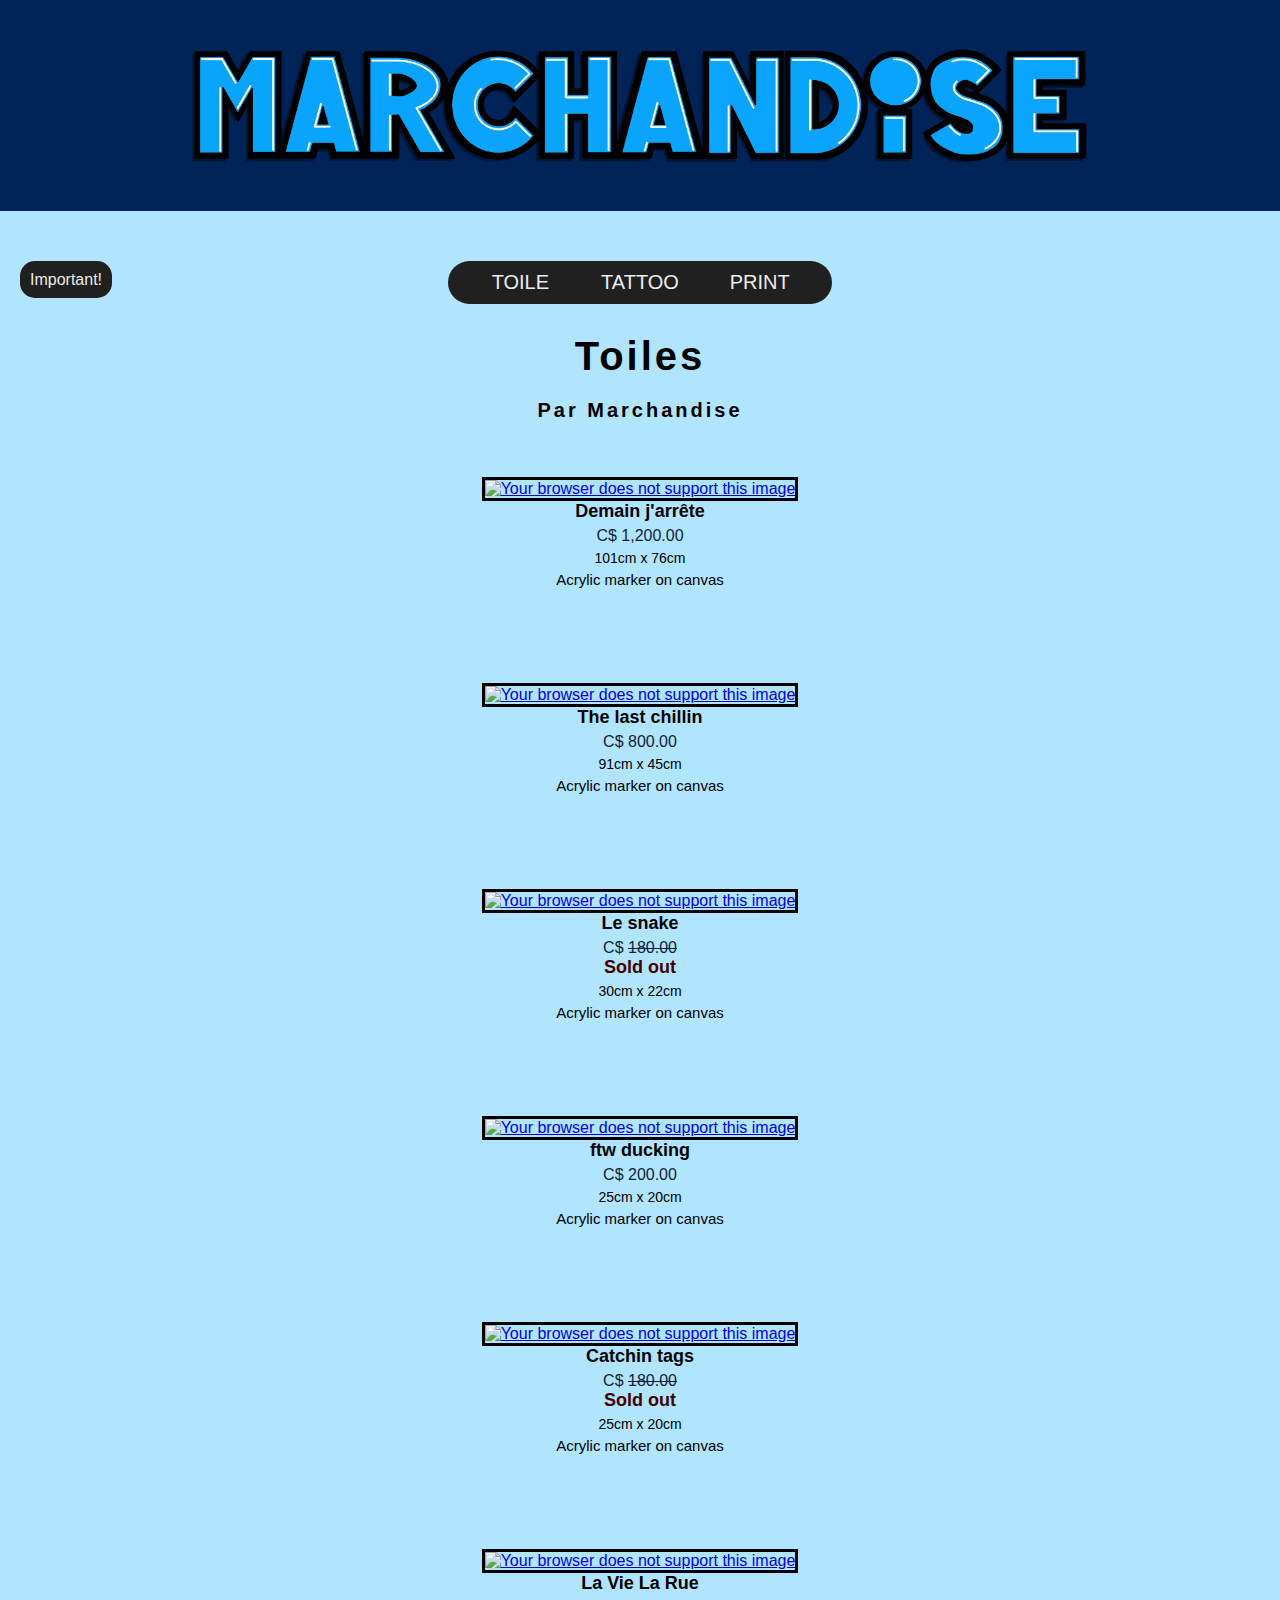
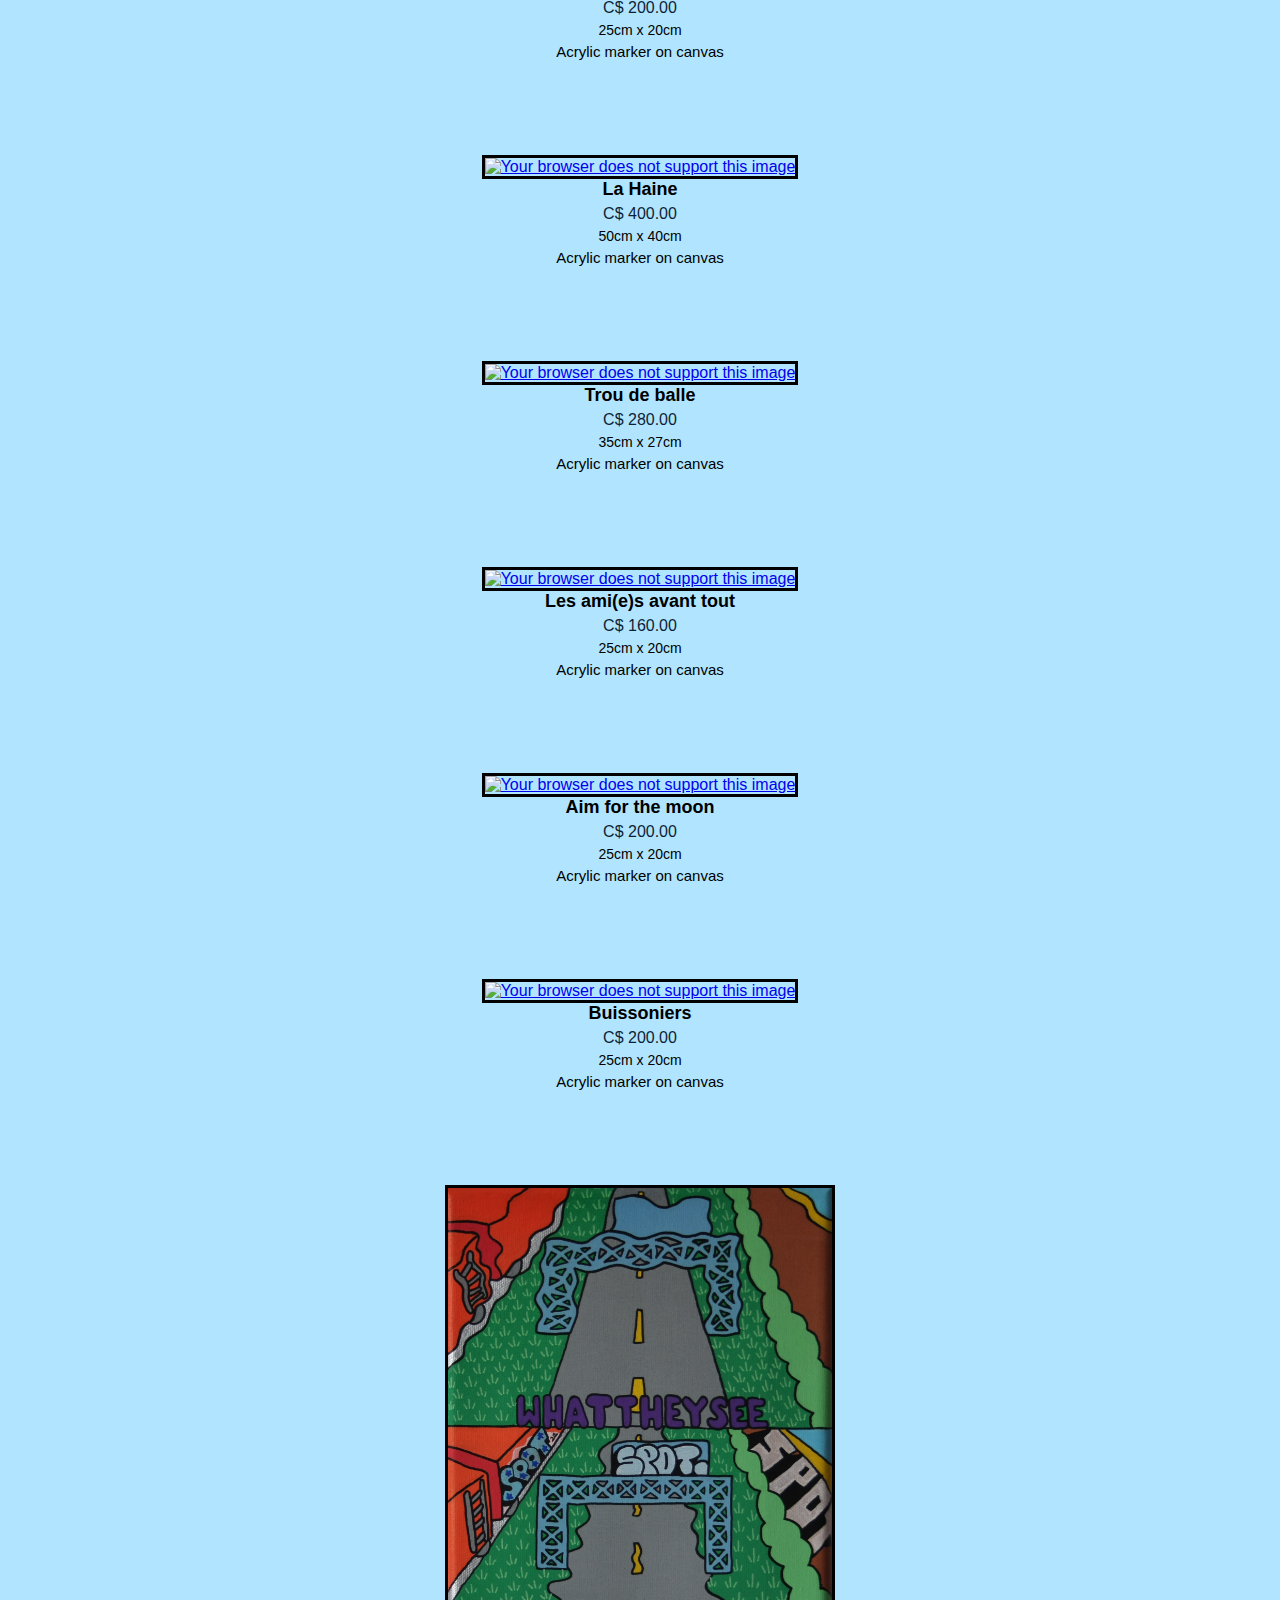
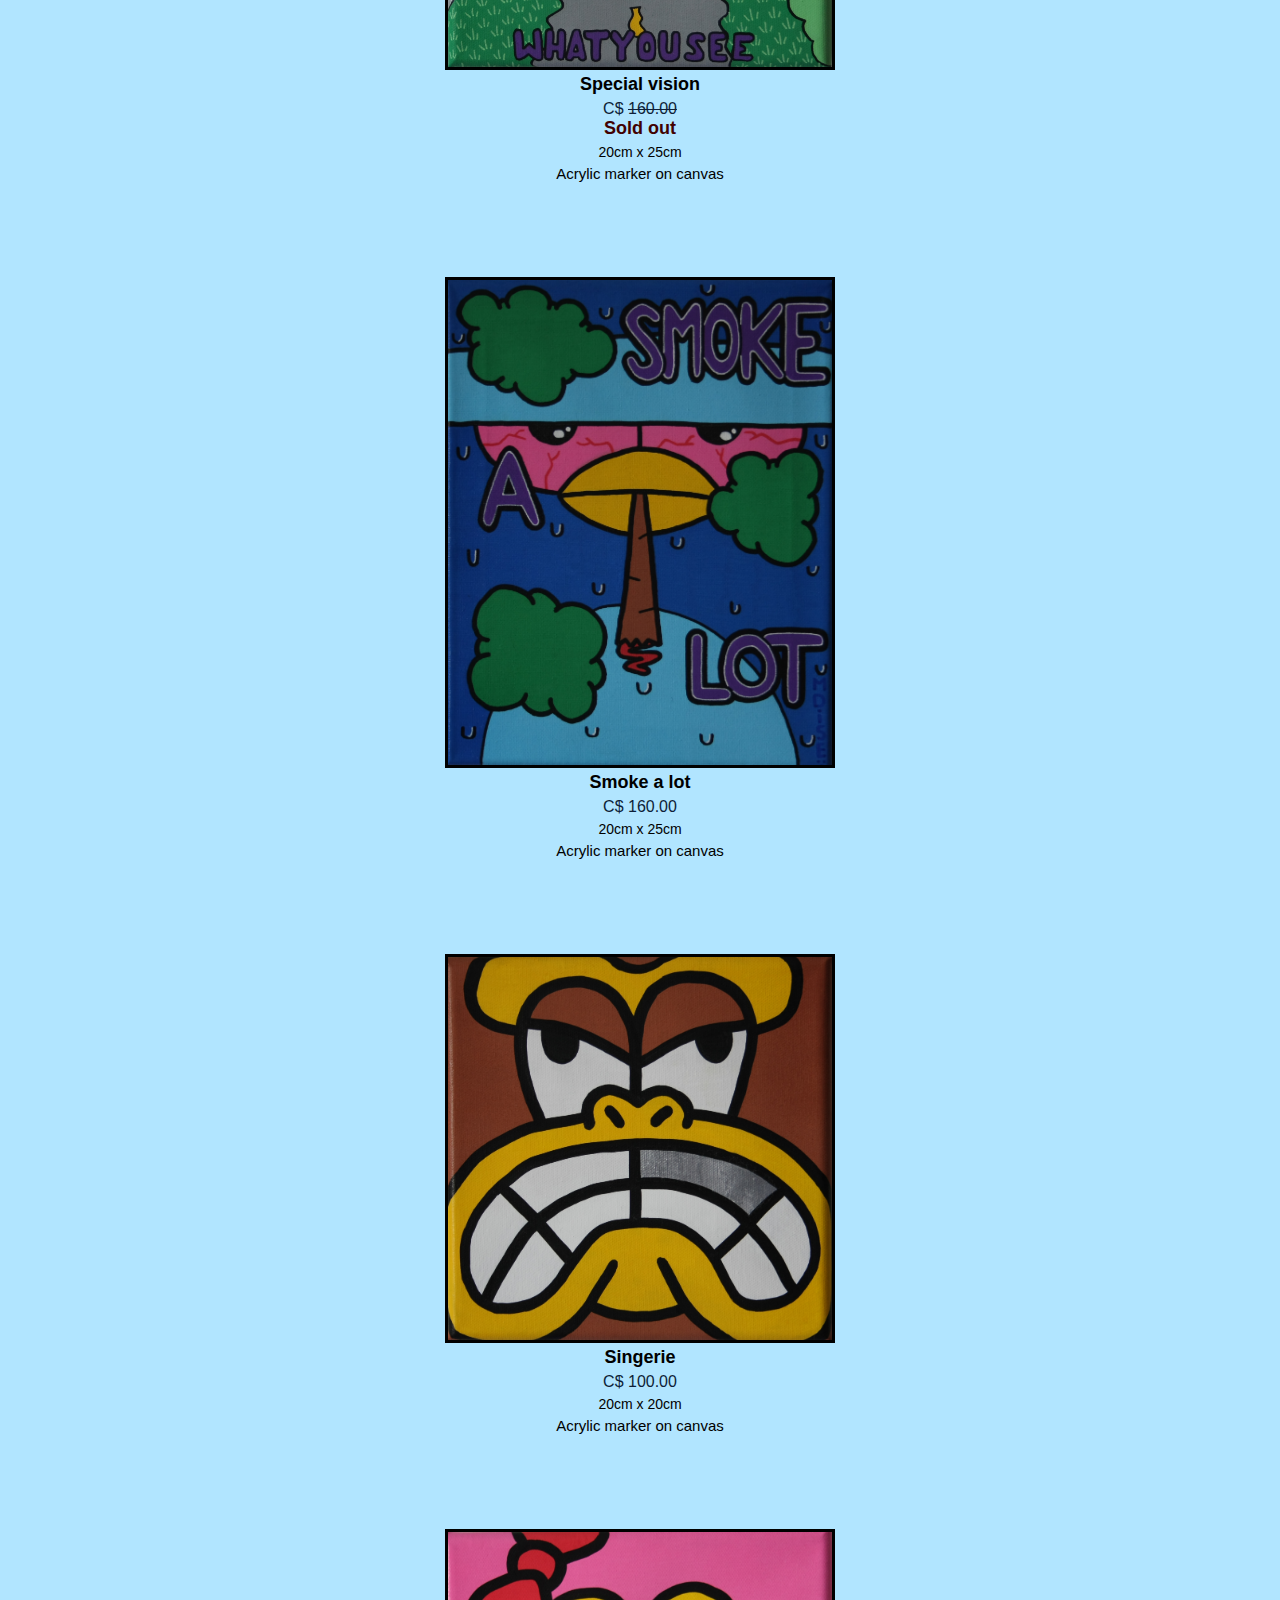
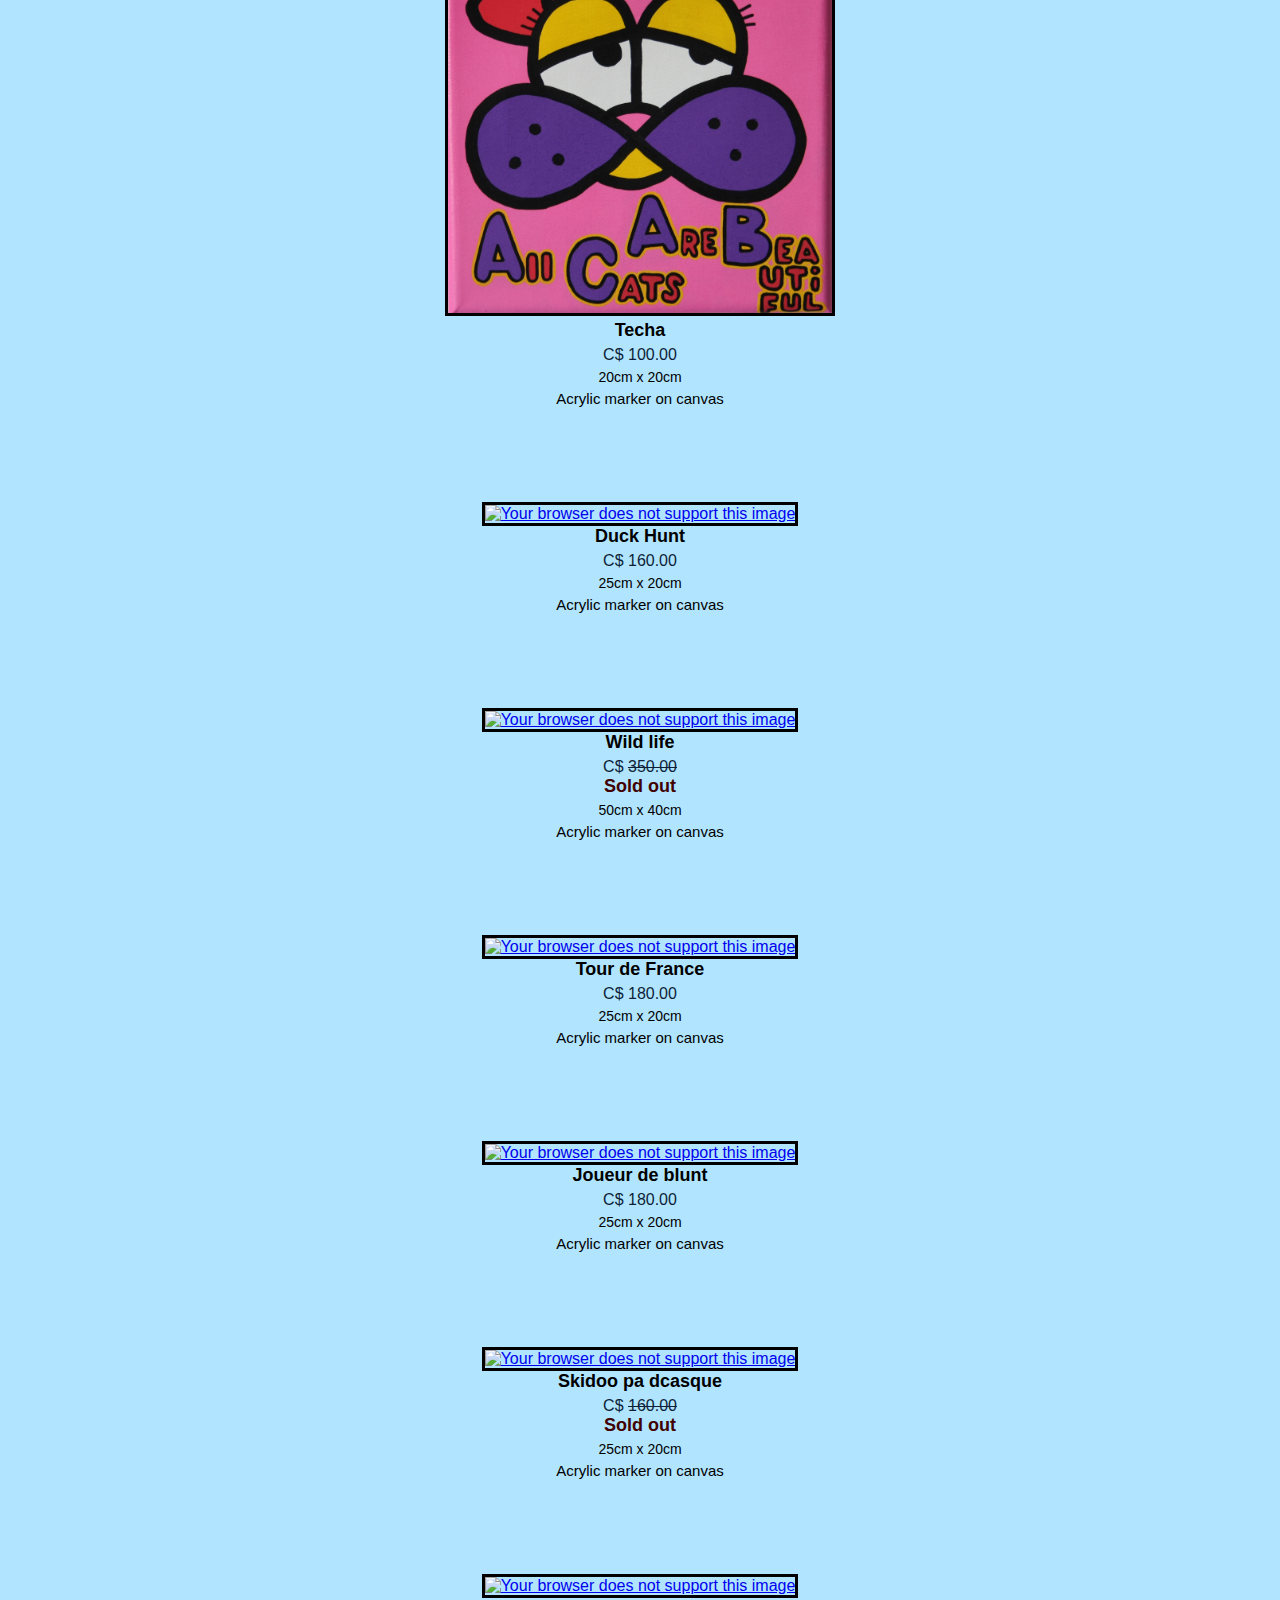
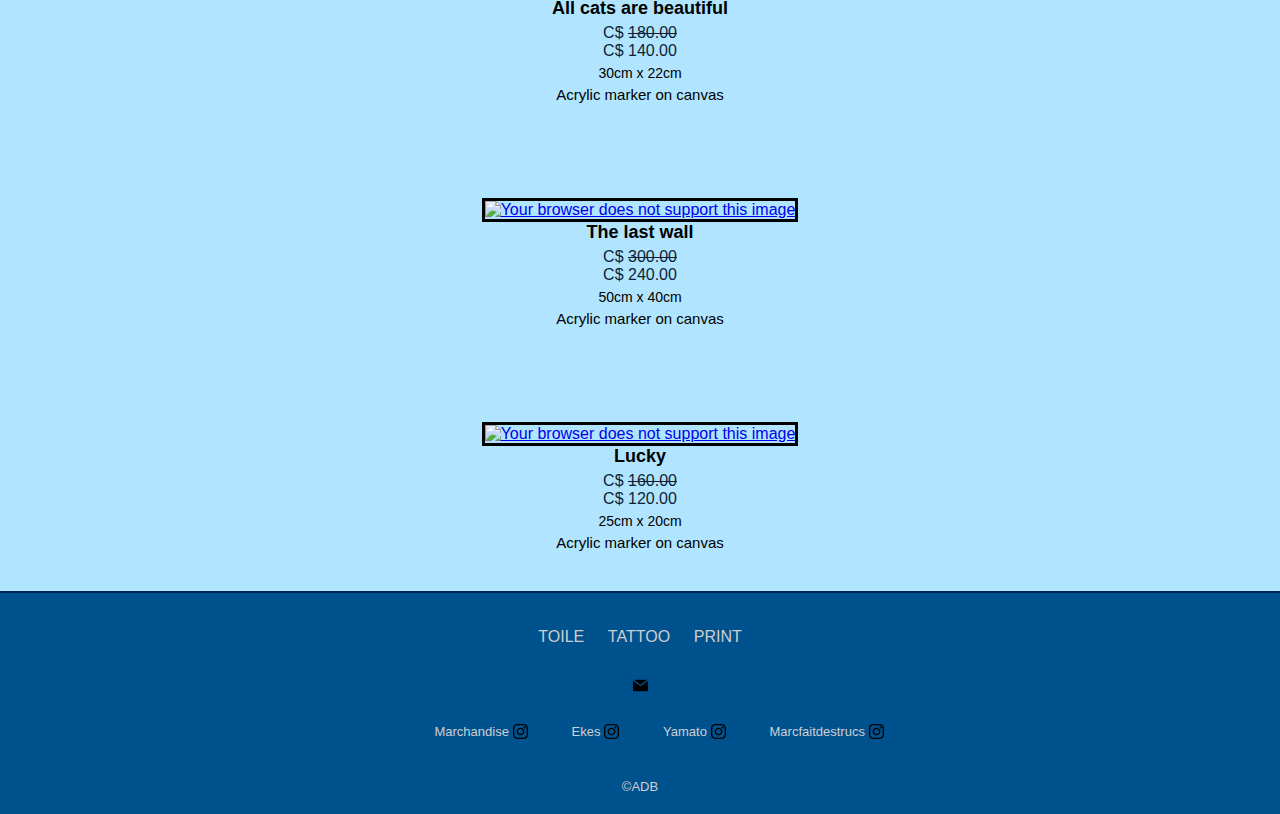
==== index.html @ d79add04 "Add files via upload" ====
<!DOCTYPE html>
<html>
    <head>
        <title>Lazone Tattoo's Website(marchandise)(Tattoo) </title>
        <link rel="icon" type="image/x-icon" href="./media/favicon.ico">
        <meta name="keywords" content="Lazone, Lazone tattoo, marchandise, lazone, tattoo, marchandise tattoo,">
        <meta name="description" content="Online website for Lazone Tattoo shop situed in Montreal, selling canvas online, contact me on Instagram for more information @marchandise.tt">
        <meta name="author" content="Delprog">
        <meta name="viewport" content="width=device-width, initial-scale=1.0">
        <link rel="stylesheet" href="marchandise.css">
        <meta charset="UTF-8">
        <meta http-equiv="X-UA-Compatible" content="IE=edge">
        <meta name="viewport" content="width=device-width, initial-scale=1.0">
    </head>
    <body>
            <header>
                <img src="./media/marchandise.png" title="Marchandise" class="marchand">
             </header>
        <main>
             <div class="mid">
                <div class="hide">
                    <p class="important">Important!</p>
                        <div class="hideaway">                       
                            <div class="note">
                                <p>*En cliquant sur la toile de votre choix, cela vous emmeneras sur le compte instagram de Marchandise où vous n'aurez qu'à le contacter pour lui faire la demande de la toile*</p>
                            </div>
                            <br>
    
                            <div class="note">
                                <p>*By clicking on the canvas of your choice, this will take you to Marchandise's Instagram account where you will only have to contact him to request the canvas*</p>
                            </div>
                            <br>
                        </div>
                </div>
                    <div class="searchbar">
                        <div class="btncontainer">
                            <button>TOILE</button>
                        </div>
                        <div class="btncontainer">
                            <button>TATTOO</button>
                        </div>
                        <div class="btncontainer">
                            <button>PRINT</button>
                        </div>  
                    </div>

                <h1>Toiles</h1>
                <h2>Par  Marchandise</h2>


                    <div class="container">
                        <div class="image">
                            <a href="https://www.instagram.com/marchandise.tt/" target="_blank"><img class="DJ" title="Demain j'arrête" alt="Your browser does not support this image" src="./media/1.DemainJarrete.png"></a>
                        </div>
                        <div class="titre">Demain j'arrête</div>
                        <div class="prix">C$ 1,200.00</div>
                        <div class="dimension">101cm x 76cm</div>
                        <div class="description">Acrylic marker on canvas</div>
                    </div>

                    <div class="container">
                        <div class="image">
                            <a href="https://www.instagram.com/marchandise.tt/" target="_blank"><img class="TLC" title="The last chillin" alt="Your browser does not support this image" src="./media/2.TheLastChillin.png"></a>
                        </div>
                        <div class="titre">The last chillin</div>
                        <div class="prix">C$ 800.00</div>
                        <div class="dimension">91cm x 45cm</div>
                        <div class="description">Acrylic marker on canvas</div>
                    </div>

                    <div class="container">
                        <div class="image">
                            <a href="https://www.instagram.com/marchandise.tt/" target="_blank"> <img class="imgsoldout" id="snake" title="Le snake" alt="Your browser does not support this image" src="./media/3.Le Snake.png"></a>
                        </div>
                        <div class="titre">Le snake</div>
                        <div class="prix">C$ <s>180.00</s>
                         <br><p class="soldout">Sold out</p></div>
                        <div class="dimension">30cm x 22cm</div>
                        <div class="description">Acrylic marker on canvas</div>
                    </div>

                    <div class="container">
                        <div class="image">
                            <a href="https://www.instagram.com/marchandise.tt/" target="_blank"><img id="top" title="ftw ducking" alt="Your browser does not support this image" src="./media/4.ftwduckin.png"></a>
                        </div>
                        <div class="titre">ftw ducking</div>
                        <div class="prix">C$ 200.00</div>
                        <div class="dimension">25cm x 20cm</div>
                        <div class="description">Acrylic marker on canvas</div>
                    </div>

                    <div class="container">
                        <div class="image">
                            <a href="https://www.instagram.com/marchandise.tt/" target="_blank"> <img class="imgsoldout" id="top" title="Catchin tags" alt="Your browser does not support this image" src="./media/5.catchin tags.png"></a>
                        </div>
                        <div class="titre">Catchin tags</div>
                        <div class="prix">C$ <s>180.00</s>
                         <br><p class="soldout">Sold out</p></div>
                        <div class="dimension">25cm x 20cm</div>
                        <div class="description">Acrylic marker on canvas</div>
                    </div>

                    <div class="container">
                        <div class="image">
                            <a href="https://www.instagram.com/marchandise.tt/" target="_blank"><img id="top" title="La Vie La Rue" alt="Your browser does not support this image" src="./media/6.LaVieLaRue.png"></a>
                        </div>
                        <div class="titre">La Vie La Rue</div>
                        <div class="prix">C$ 200.00</div>
                        <div class="dimension">25cm x 20cm</div>
                        <div class="description">Acrylic marker on canvas</div>
                    </div>
                    
                    <!--            ##############################           -->
                    <div class="container">
                        <div class="image">
                            <a href="https://www.instagram.com/marchandise.tt/" target="_blank"><img id="top" title="La Haine" alt="Your browser does not support this image" src="./media/7.LaHaine.png"></a>
                        </div>
                        <div class="titre">La Haine</div>
                        <div class="prix">C$ 400.00</div>
                        <div class="dimension">50cm x 40cm</div>
                        <div class="description">Acrylic marker on canvas</div>
                    </div>

                    <div class="container">
                        <div class="image">
                            <a href="https://www.instagram.com/marchandise.tt/" target="_blank"><img id="top" title="Trou de balle" alt="Your browser does not support this image" src="./media/8.trou dballe.png"></a>
                        </div>
                        <div class="titre">Trou de balle</div>
                        <div class="prix">C$ 280.00</div>
                        <div class="dimension">35cm x 27cm</div>
                        <div class="description">Acrylic marker on canvas</div>
                    </div>

                    <div class="container">
                        <div class="image">
                            <a href="https://www.instagram.com/marchandise.tt/" target="_blank"><img id="top" title="Les ami(e)s avant tout" alt="Your browser does not support this image" src="./media/9.les ami(e)s avant tout.png"></a>
                        </div>
                        <div class="titre">Les ami(e)s avant tout</div>
                        <div class="prix">C$ 160.00</div>
                        <div class="dimension">25cm x 20cm</div>
                        <div class="description">Acrylic marker on canvas</div>
                    </div>

                    <div class="container">
                        <div class="image">
                            <a href="https://www.instagram.com/marchandise.tt/" target="_blank"><img id="top" title="Aim for the moon" alt="Your browser does not support this image" src="./media/10.aimforthemoon.png"></a>
                        </div>
                        <div class="titre">Aim for the moon</div>
                        <div class="prix">C$ 200.00</div>
                        <div class="dimension">25cm x 20cm</div>
                        <div class="description">Acrylic marker on canvas</div>
                    </div>

                    <div class="container">
                        <div class="image">
                            <a href="https://www.instagram.com/marchandise.tt/" target="_blank"><img id="top" title="Buissoniers" alt="Your browser does not support this image" src="./media/11.buissoniers.png"></a>
                        </div>
                        <div class="titre">Buissoniers</div>
                        <div class="prix">C$ 200.00</div>
                        <div class="dimension">25cm x 20cm</div>
                        <div class="description">Acrylic marker on canvas</div>
                    </div>

                    <div class="container">
                        <div class="image">
                            <a href="https://www.instagram.com/marchandise.tt/"> <img id="top" class="imgsoldout" title="Special vision" alt="Your browser does not support this image" src="./media/12.special vision.png"></a>
                        </div>
                        <div class="titre">Special vision</div>
                        <div class="prix">C$ <s>160.00</s>
                         <br><p class="soldout">Sold out</p></div>
                        <div class="dimension">20cm x 25cm</div>
                        <div class="description">Acrylic marker on canvas</div>
                    </div>

                    <div class="container">
                        <div class="image">
                            <a href="https://www.instagram.com/marchandise.tt/"><img id="top" title="Smoke a lot" alt="Your browser does not support this image" src="./media/13.SmokeALot.png"></a>
                        </div>
                        <div class="titre">Smoke a lot</div>
                        <div class="prix">C$ 160.00</div>
                        <div class="dimension">20cm x 25cm</div>
                        <div class="description">Acrylic marker on canvas</div>
                    </div>

                    <div class="container">
                        <div class="image">
                            <a href="https://www.instagram.com/marchandise.tt/" target="_blank"><img id="top" title="Singerie" alt="Your browser does not support this image" src="./media/14.Singerie.png"></a>
                        </div>
                        <div class="titre">Singerie</div>
                        <div class="prix">C$ 100.00</div>
                        <div class="dimension">20cm x 20cm</div>
                        <div class="description">Acrylic marker on canvas</div>
                    </div>

                    <div class="container">
                        <div class="image">
                            <a href="https://www.instagram.com/marchandise.tt/" target="_blank"><img id="top" title="Techa" alt="Your browser does not support this image" src="./media/15.techa.png"></a>
                        </div>
                        <div class="titre">Techa</div>
                        <div class="prix">C$ 100.00</div>
                        <div class="dimension">20cm x 20cm</div>
                        <div class="description">Acrylic marker on canvas</div>
                    </div>

                    <div class="container">
                        <div class="image">
                            <a href="https://www.instagram.com/marchandise.tt/" target="_blank"><img id="top" title="Duck Hunt" alt="Your browser does not support this image" src="./media/16.duckhunt.png"></a>
                        </div>
                        <div class="titre">Duck Hunt</div>
                        <div class="prix">C$ 160.00</div>
                        <div class="dimension">25cm x 20cm</div>
                        <div class="description">Acrylic marker on canvas</div>
                    </div>

                    <div class="container">
                        <div class="image">
                            <a href="https://www.instagram.com/marchandise.tt/" target="_blank"> <img id="top" class="imgsoldout" title="Wild life" alt="Your browser does not support this image" src="./media/17.WildLife.png"></a>
                        </div>
                        <div class="titre">Wild life</div>
                        <div class="prix">C$ <s>350.00</s>
                         <br><p class="soldout">Sold out</p></div>
                        <div class="dimension">50cm x 40cm</div>
                        <div class="description">Acrylic marker on canvas</div>
                    </div>

                    <div class="container">
                        <div class="image">
                            <a href="https://www.instagram.com/marchandise.tt/" target="_blank"><img id="top" title="Tour de France" alt="Your browser does not support this image" src="./media/18.Tourdefrance.png"></a>
                        </div>
                        <div class="titre">Tour de France</div>
                        <div class="prix">C$ 180.00</div>
                        <div class="dimension">25cm x 20cm</div>
                        <div class="description">Acrylic marker on canvas</div>
                    </div>

                    <div class="container">
                        <div class="image">
                            <a href="https://www.instagram.com/marchandise.tt/" target="_blank"><img id="top" title="Joueur de blunt" alt="Your browser does not support this image" src="./media/19.Joueurdeblunt.png"></a>
                        </div>
                        <div class="titre">Joueur de blunt</div>
                        <div class="prix">C$ 180.00</div>
                        <div class="dimension">25cm x 20cm</div>
                        <div class="description">Acrylic marker on canvas</div>
                    </div>

                    <div class="container">
                        <div class="image">
                            <a href="https://www.instagram.com/marchandise.tt/" target="_blank"> <img id="top" class="imgsoldout" title="Skidoo pa dcasque" alt="Your browser does not support this image" src="./media/20.Skidoopadcasque.png"></a>
                        </div>
                        <div class="titre">Skidoo pa dcasque</div>
                        <div class="prix">C$ <s>160.00</s>
                         <br><p class="soldout">Sold out</p></div>
                        <div class="dimension">25cm x 20cm</div>
                        <div class="description">Acrylic marker on canvas</div>
                    </div>

                    <div class="container">
                        <div class="image">
                            <a href="https://www.instagram.com/marchandise.tt/" target="_blank"> <img id="top" title="All cats are beautiful" alt="Your browser does not support this image" src="./media/21.AllCatsAreBeautiful.png"></a>
                        </div>
                        <div class="titre">All cats are beautiful</div>
                        <div class="prix">C$ <s>180.00</s><br>C$ 140.00</div>
                        <div class="dimension">30cm x 22cm</div>
                        <div class="description">Acrylic marker on canvas</div>
                    </div>

                    <div class="container">
                        <div class="image">
                            <a href="https://www.instagram.com/marchandise.tt/" target="_blank"> <img id="top" title="The last wall" alt="Your browser does not support this image" src="./media/22.The last Wall.png"></a>
                        </div>
                        <div class="titre">The last wall</div>
                        <div class="prix">C$ <s>300.00</s><br>C$ 240.00</div>
                        <div class="dimension">50cm x 40cm</div>
                        <div class="description">Acrylic marker on canvas</div>
                    </div>

                    <div class="container">
                        <div class="image">
                            <a href="https://www.instagram.com/marchandise.tt/"target="_blank"> <img id="top" title="Lucky" alt="Your browser does not support this image" src="./media/23.Lucky.png"></a>
                        </div>
                        <div class="titre">Lucky</div>
                        <div class="prix">C$ <s>160.00</s><br>C$ 120.00</div>
                        <div class="dimension">25cm x 20cm</div>
                        <div class="description">Acrylic marker on canvas</div>
                    </div>

                    
                </div>
        </main>
        <div class="footer">
            <div class="footerbutton">
                <button class="home">TOILE</button> <button class="canvas">TATTOO</button> <button class="studio">PRINT</button>
            </div>
            <div class="footerapp">
                <section>
                    <a href="mailto:alekdelbalso@gmail.com"><img title="Email" src="./media/mail.svg" class="email"></a>
                    <br>
                <section>
                    <a href="https://www.instagram.com/marchandise.tt/?hl=en" target="_blank">
                        <div class="block"><p>Marchandise</p><img class="insta" title="Instagram" src="./media/insta.svg">
                        </div>
                    </a>
                </section>
                <div></div>
                <section>
                    <a href="https://www.instagram.com/ekes203/?hl=en" target="_blank">
                        <div class="block"><p>Ekes</p><img class="insta" title="Instagram" src="./media/insta.svg">
                        </div>
                    </a>
                </section>
                <div></div>
                <section>
                    <a href="https://www.instagram.com/iamateau/?hl=en" target="_blank">
                        <div class="block"><p>Yamato</p><img class="insta" title="Instagram" src="./media/insta.svg">
                        </div>
                    </a>
                </section>
                <div></div>
                <section>
                    <a href="https://www.instagram.com/marcfaitdestrucs/?next=%2F" target="_blank">
                        <div class="block"><p>Marcfaitdestrucs</p><img class="insta" title="Instagram" src="./media/insta.svg">
                        </a>
                    </section>
            </div>
            <p class="copyright">&copy;ADB</p>
        </div>
    </body>
</html>
---- marchandise.css ----
/*COLOR PALLETE : #002358  #003A73 #00528E #006BAB #0086C8*/

/*---------------------------EVERYTHING------------------------------*/
*{
    padding: 0;
    margin: 0;
}
html body{
    overflow-x: hidden;
}
body{
    font-family:'Lucida Sans', 'Lucida Sans Regular', 'Lucida Grande', 'Lucida Sans Unicode', Geneva, Verdana, sans-serif;
    background-color: #00528E;
}

/*----------------------------HEADER--------------------------------*/
header{
    background-color: #002358;
    text-align: center;
    padding: 40px;
    width: 100%;
    box-sizing: border-box;
}
.marchand{
    width: 75%;
    height: auto;
}

/*-----------------------------MAIN----------------------------------*/
main{
    padding-top: 50px;
    background-color: #b1e5ff;
    box-sizing: border-box;
    text-align: center;
    width: 100%;
    box-sizing: border-box;
}

/*-------------------IMPORTANT----------------------------*/
.important{
    background-color: rgb(32, 32, 32);
    color:rgb(236, 236, 236);
    padding: 10px;
    border-radius: 15px;
    text-decoration: none;
}

.hide{
    text-align: left;
    color: #000000;
    width: 400px;
    position: absolute;
    left: 20px;
    margin-top: 10px;
}

.hideaway{
    margin-top: 15px;
    background-color:#889db3;
    border: 2px solid black;
    opacity: 0;
    display: none;
    transition: all 0.5s;
}

.important:hover + .hideaway{
    opacity: 100;
    display:block;
}
.important:hover{
    background-color:#3d3d3d;
}
.note{
    font-size: 14px;
    color: #000000;
    font-style: italic;
}


/*----------------------------SEARCHBAR-------------------------------*/
.searchbar{
    background-color: rgb(32, 32, 32);
    width:30%;
    margin: auto;
    border-radius: 3vh;
    min-width: 150px;
    margin-bottom: 10px;
}

.btncontainer{
    display: inline-block;
    background-color: bla;
    width: 30%;
    margin: 10px auto;
}

.btncontainer button{
    background-color: inherit;
    color:rgb(236, 236, 236);
    border: none;
    font-size: 20px;
    cursor: pointer;

}

/*-------------------------------TITRE-------------------------------*/

.mid h1{
    font-size: 40px;
    letter-spacing: 3px;
    font-weight: bold;
    padding-top: 20px;
}
.mid h2{
    font-size: 20px;
    letter-spacing: 3px;
    font-weight: bold;
    padding-top: 20px;
}

/*-------------------------------CONTAINER TOILES---------------------*/
.container{
    margin-top: 15px;
    padding: 40px 0px;
}
.container a{
    cursor: pointer;
}
.TLC{
    width: 60%;
    border: 3px solid black;
}
.DJ{
    width: 50%;
    border: 3px solid black;
}
#top{
    border: 3px solid black;
    width: 30%;
    max-width: 800px;
}
#snake{
    border: 3px solid black;
    width: 30%;
    max-width: 800px;
}
.titre{
    font-weight: bold;
    font-size: large;
    padding-bottom: 5px;
}
.prix{
    font-weight: normal;
    color: #0e1f38;
    padding-bottom: 5px;
}
.dimension{
    font-size: 14px;
    padding-bottom: 5px;
}
.description{
    font-size: 15px;
}
.container{
    text-align: center;
}


/*----------------------------FOOTER---------------------------------*/

/*------------------HOME CANVAS STUDIO--------------------*/
.footer{
    border-top: 2px solid  #002358;
    box-sizing: border-box;
    text-align: center;
    padding: 35px;
    width: 100%;
    font-size: small;
    color: rgb(206, 206, 206);
    background-color: inherit;
}
.footerbutton button{
    font-size: 16px;
    background-color: inherit;
    color: rgb(206, 206, 206);
    border: none;
    cursor:pointer;
    margin: 0px 10px;
    padding-bottom: 2px;
}
/*-------------EMAIL INSTA-----------------------------*/
.footerapp{
    width: 100%;
    margin: auto;
    background-color: inherit;
}
.email{
    margin-top: 20px;
}
.footer p{
    font-weight: 200;
    display: inline;
}
.footer a{
    width: 100px;
    text-decoration: none;
    color: inherit;
}
.footerapp div{
    position: relative;
    left: 1.2rem;
    box-sizing: border-box;
    padding: 0px 10px;
    display: inline;
}
.insta{
    position: relative;
    top: 3px;
    padding:0;
    margin: 15px 0px 0px 4px;
}
.block{
    white-space: nowrap;
}
.footer img{
    padding-top: 10px;
    width: 15px;
    height: 15px;
    background-color: inherit;
}
.footerapp a{
    background-color: inherit;
}
.footerapp section{
    display: inline;
}
.copyright{
    padding-bottom: 20px;
    position: relative;
    top: 40px;
    background-color: inherit;
}
/*-------------------SPECIAL SONTAINER--------------------*/

.soldout{
    color: rgb(65, 1, 1);
    font-weight: bold;
    font-size: large;
}

.imgsoldout{
    width: 60%;
    max-width: 800px;
    border: 2px solid rgb(65, 1, 1);
}


/*--------------------------MEDIA--------------------------*/

@media screen and (max-width: 1000px) {   
.btncontainer button{
    text-align: center;
    display: block;
    width: 100%;
    margin: auto;
    padding: 20px;
}
.searchbar .btncontainer{
    display: block;
    width: fit-content;
}
.searchbar{
    width:25%;
    margin: auto;
}

.marchand{
    width: 100%;
    height: auto;
}

.hide{
    width: 300px;
    left: 5px;
    margin-top: 92px;
}

.TLC{
    width: 85%;
}
.DJ{
    width: 80%;
}
#top{
    width: 70%;
    max-width: 800px;
}
#snake{
    width: 60%;
    max-width: 800px;
}
}

@media screen and (max-width: 600px) {  
.footerapp div{
    display: block;
    left: 0.5rem;
}
} 

/*--------------ANIMATION, TRANSITIONS AND HOVER----------------*/

/*-----------------SEARCHBAR-------------*/
.searchbar button:hover{
    color:rgb(95, 95, 95) ;
}

/*-----------------FOOTER BUTTON-------------*/
.footerbutton button:hover{
    color: rgb(165, 165, 165);
 }

.footerbutton .home, .canvas, .studio, p{
    position: relative;
    display: inline;
}

.footer .home:after{
    background-color: rgb(247, 247, 247);
}
.footer .canvas:after{
    background-color: rgb(255, 255, 255);
}
.footer .studio:after{
    background-color: rgb(255, 255, 255);
}

.footerapp p:after {
    background:-webkit-linear-gradient(right, orange, rgba(180, 0, 180, 0.548));
  }

.footerbutton .home:after, .canvas:after, .studio:after, p:after{
    content: '';
    position: absolute;
    bottom: -1px;
    left: 0;
    width: 100%;
    height: 2px;
    transform: scaleX(0);
    transform-origin: bottom right;
    transition: transform 0.25s ease-out; 
}

.footerbutton .home:hover:after, .canvas:hover:after, .studio:hover:after, p:hover:after{
    transform: scaleX(1);
    transform-origin: bottom left;
}
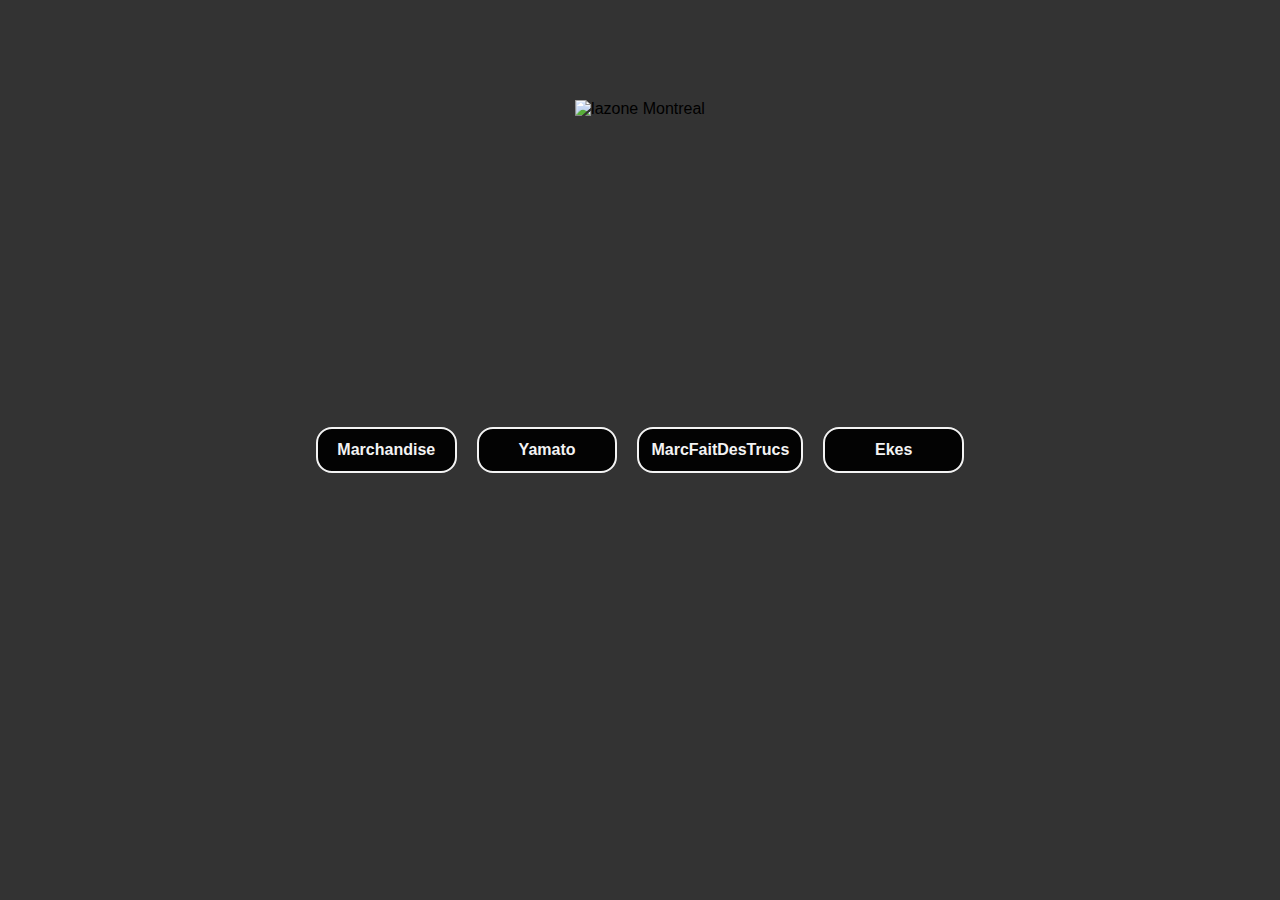
==== commit bece252e: "Add files via upload" ====
--- a/index.html
+++ b/index.html
@@ -1,328 +1,41 @@
 <!DOCTYPE html>
-<html>
+<html lang="en">
     <head>
-        <title>Lazone Tattoo's Website(marchandise)(Tattoo) </title>
-        <link rel="icon" type="image/x-icon" href="./media/favicon.ico">
-        <meta name="keywords" content="Lazone, Lazone tattoo, marchandise, lazone, tattoo, marchandise tattoo,">
-        <meta name="description" content="Online website for Lazone Tattoo shop situed in Montreal, selling canvas online, contact me on Instagram for more information @marchandise.tt">
-        <meta name="author" content="Delprog">
-        <meta name="viewport" content="width=device-width, initial-scale=1.0">
-        <link rel="stylesheet" href="marchandise.css">
         <meta charset="UTF-8">
         <meta http-equiv="X-UA-Compatible" content="IE=edge">
         <meta name="viewport" content="width=device-width, initial-scale=1.0">
+        <link rel="stylesheet" href="code/acceuil.css">
+        <link rel="icon" type="image/x-icon" href="media/favicon.ico">
+        <title>Acceuil Lazone Montreal</title>
     </head>
     <body>
-            <header>
-                <img src="./media/marchandise.png" title="Marchandise" class="marchand">
-             </header>
-        <main>
-             <div class="mid">
-                <div class="hide">
-                    <p class="important">Important!</p>
-                        <div class="hideaway">                       
-                            <div class="note">
-                                <p>*En cliquant sur la toile de votre choix, cela vous emmeneras sur le compte instagram de Marchandise où vous n'aurez qu'à le contacter pour lui faire la demande de la toile*</p>
-                            </div>
-                            <br>
-    
-                            <div class="note">
-                                <p>*By clicking on the canvas of your choice, this will take you to Marchandise's Instagram account where you will only have to contact him to request the canvas*</p>
-                            </div>
-                            <br>
-                        </div>
-                </div>
-                    <div class="searchbar">
-                        <div class="btncontainer">
-                            <button>TOILE</button>
-                        </div>
-                        <div class="btncontainer">
-                            <button>TATTOO</button>
-                        </div>
-                        <div class="btncontainer">
-                            <button>PRINT</button>
-                        </div>  
-                    </div>
+        
+        <div class="dark">
+        </div>
 
-                <h1>Toiles</h1>
-                <h2>Par  Marchandise</h2>
+        <img src="media/Lazone.title.png" alt="lazone Montreal" class="title">
+        
+        <div class="Button">
+            <div class="container">
+                <div class="Logomarchand"></div>
+                <a href="code/marchandise/toilesMarchandise.html" class="link">Marchandise</a>
+            </div>
 
+            <div class="container">
+                <div class="Logoyamato"></div>
+                <a href="code/yamato/toilesYamato.html" class="link">Yamato</a>
+            </div>
 
-                    <div class="container">
-                        <div class="image">
-                            <a href="https://www.instagram.com/marchandise.tt/" target="_blank"><img class="DJ" title="Demain j'arrête" alt="Your browser does not support this image" src="./media/1.DemainJarrete.png"></a>
-                        </div>
-                        <div class="titre">Demain j'arrête</div>
-                        <div class="prix">C$ 1,200.00</div>
-                        <div class="dimension">101cm x 76cm</div>
-                        <div class="description">Acrylic marker on canvas</div>
-                    </div>
+            <div class="container">
+                <div class="Logomarc"></div>
+                <a href="code/marcfaitdestrucs/toilesMarcFaitDesTrucs.html" class="link">MarcFaitDesTrucs</a>
+            </div>
 
-                    <div class="container">
-                        <div class="image">
-                            <a href="https://www.instagram.com/marchandise.tt/" target="_blank"><img class="TLC" title="The last chillin" alt="Your browser does not support this image" src="./media/2.TheLastChillin.png"></a>
-                        </div>
-                        <div class="titre">The last chillin</div>
-                        <div class="prix">C$ 800.00</div>
-                        <div class="dimension">91cm x 45cm</div>
-                        <div class="description">Acrylic marker on canvas</div>
-                    </div>
+            <div class="container">
+                <div class="Logoekes"></div>
+                <a href="code/ekes/toilesEkes.html" class="link">Ekes</a>
+            </div>
+        </div>
 
-                    <div class="container">
-                        <div class="image">
-                            <a href="https://www.instagram.com/marchandise.tt/" target="_blank"> <img class="imgsoldout" id="snake" title="Le snake" alt="Your browser does not support this image" src="./media/3.Le Snake.png"></a>
-                        </div>
-                        <div class="titre">Le snake</div>
-                        <div class="prix">C$ <s>180.00</s>
-                         <br><p class="soldout">Sold out</p></div>
-                        <div class="dimension">30cm x 22cm</div>
-                        <div class="description">Acrylic marker on canvas</div>
-                    </div>
-
-                    <div class="container">
-                        <div class="image">
-                            <a href="https://www.instagram.com/marchandise.tt/" target="_blank"><img id="top" title="ftw ducking" alt="Your browser does not support this image" src="./media/4.ftwduckin.png"></a>
-                        </div>
-                        <div class="titre">ftw ducking</div>
-                        <div class="prix">C$ 200.00</div>
-                        <div class="dimension">25cm x 20cm</div>
-                        <div class="description">Acrylic marker on canvas</div>
-                    </div>
-
-                    <div class="container">
-                        <div class="image">
-                            <a href="https://www.instagram.com/marchandise.tt/" target="_blank"> <img class="imgsoldout" id="top" title="Catchin tags" alt="Your browser does not support this image" src="./media/5.catchin tags.png"></a>
-                        </div>
-                        <div class="titre">Catchin tags</div>
-                        <div class="prix">C$ <s>180.00</s>
-                         <br><p class="soldout">Sold out</p></div>
-                        <div class="dimension">25cm x 20cm</div>
-                        <div class="description">Acrylic marker on canvas</div>
-                    </div>
-
-                    <div class="container">
-                        <div class="image">
-                            <a href="https://www.instagram.com/marchandise.tt/" target="_blank"><img id="top" title="La Vie La Rue" alt="Your browser does not support this image" src="./media/6.LaVieLaRue.png"></a>
-                        </div>
-                        <div class="titre">La Vie La Rue</div>
-                        <div class="prix">C$ 200.00</div>
-                        <div class="dimension">25cm x 20cm</div>
-                        <div class="description">Acrylic marker on canvas</div>
-                    </div>
-                    
-                    <!--            ##############################           -->
-                    <div class="container">
-                        <div class="image">
-                            <a href="https://www.instagram.com/marchandise.tt/" target="_blank"><img id="top" title="La Haine" alt="Your browser does not support this image" src="./media/7.LaHaine.png"></a>
-                        </div>
-                        <div class="titre">La Haine</div>
-                        <div class="prix">C$ 400.00</div>
-                        <div class="dimension">50cm x 40cm</div>
-                        <div class="description">Acrylic marker on canvas</div>
-                    </div>
-
-                    <div class="container">
-                        <div class="image">
-                            <a href="https://www.instagram.com/marchandise.tt/" target="_blank"><img id="top" title="Trou de balle" alt="Your browser does not support this image" src="./media/8.trou dballe.png"></a>
-                        </div>
-                        <div class="titre">Trou de balle</div>
-                        <div class="prix">C$ 280.00</div>
-                        <div class="dimension">35cm x 27cm</div>
-                        <div class="description">Acrylic marker on canvas</div>
-                    </div>
-
-                    <div class="container">
-                        <div class="image">
-                            <a href="https://www.instagram.com/marchandise.tt/" target="_blank"><img id="top" title="Les ami(e)s avant tout" alt="Your browser does not support this image" src="./media/9.les ami(e)s avant tout.png"></a>
-                        </div>
-                        <div class="titre">Les ami(e)s avant tout</div>
-                        <div class="prix">C$ 160.00</div>
-                        <div class="dimension">25cm x 20cm</div>
-                        <div class="description">Acrylic marker on canvas</div>
-                    </div>
-
-                    <div class="container">
-                        <div class="image">
-                            <a href="https://www.instagram.com/marchandise.tt/" target="_blank"><img id="top" title="Aim for the moon" alt="Your browser does not support this image" src="./media/10.aimforthemoon.png"></a>
-                        </div>
-                        <div class="titre">Aim for the moon</div>
-                        <div class="prix">C$ 200.00</div>
-                        <div class="dimension">25cm x 20cm</div>
-                        <div class="description">Acrylic marker on canvas</div>
-                    </div>
-
-                    <div class="container">
-                        <div class="image">
-                            <a href="https://www.instagram.com/marchandise.tt/" target="_blank"><img id="top" title="Buissoniers" alt="Your browser does not support this image" src="./media/11.buissoniers.png"></a>
-                        </div>
-                        <div class="titre">Buissoniers</div>
-                        <div class="prix">C$ 200.00</div>
-                        <div class="dimension">25cm x 20cm</div>
-                        <div class="description">Acrylic marker on canvas</div>
-                    </div>
-
-                    <div class="container">
-                        <div class="image">
-                            <a href="https://www.instagram.com/marchandise.tt/"> <img id="top" class="imgsoldout" title="Special vision" alt="Your browser does not support this image" src="./media/12.special vision.png"></a>
-                        </div>
-                        <div class="titre">Special vision</div>
-                        <div class="prix">C$ <s>160.00</s>
-                         <br><p class="soldout">Sold out</p></div>
-                        <div class="dimension">20cm x 25cm</div>
-                        <div class="description">Acrylic marker on canvas</div>
-                    </div>
-
-                    <div class="container">
-                        <div class="image">
-                            <a href="https://www.instagram.com/marchandise.tt/"><img id="top" title="Smoke a lot" alt="Your browser does not support this image" src="./media/13.SmokeALot.png"></a>
-                        </div>
-                        <div class="titre">Smoke a lot</div>
-                        <div class="prix">C$ 160.00</div>
-                        <div class="dimension">20cm x 25cm</div>
-                        <div class="description">Acrylic marker on canvas</div>
-                    </div>
-
-                    <div class="container">
-                        <div class="image">
-                            <a href="https://www.instagram.com/marchandise.tt/" target="_blank"><img id="top" title="Singerie" alt="Your browser does not support this image" src="./media/14.Singerie.png"></a>
-                        </div>
-                        <div class="titre">Singerie</div>
-                        <div class="prix">C$ 100.00</div>
-                        <div class="dimension">20cm x 20cm</div>
-                        <div class="description">Acrylic marker on canvas</div>
-                    </div>
-
-                    <div class="container">
-                        <div class="image">
-                            <a href="https://www.instagram.com/marchandise.tt/" target="_blank"><img id="top" title="Techa" alt="Your browser does not support this image" src="./media/15.techa.png"></a>
-                        </div>
-                        <div class="titre">Techa</div>
-                        <div class="prix">C$ 100.00</div>
-                        <div class="dimension">20cm x 20cm</div>
-                        <div class="description">Acrylic marker on canvas</div>
-                    </div>
-
-                    <div class="container">
-                        <div class="image">
-                            <a href="https://www.instagram.com/marchandise.tt/" target="_blank"><img id="top" title="Duck Hunt" alt="Your browser does not support this image" src="./media/16.duckhunt.png"></a>
-                        </div>
-                        <div class="titre">Duck Hunt</div>
-                        <div class="prix">C$ 160.00</div>
-                        <div class="dimension">25cm x 20cm</div>
-                        <div class="description">Acrylic marker on canvas</div>
-                    </div>
-
-                    <div class="container">
-                        <div class="image">
-                            <a href="https://www.instagram.com/marchandise.tt/" target="_blank"> <img id="top" class="imgsoldout" title="Wild life" alt="Your browser does not support this image" src="./media/17.WildLife.png"></a>
-                        </div>
-                        <div class="titre">Wild life</div>
-                        <div class="prix">C$ <s>350.00</s>
-                         <br><p class="soldout">Sold out</p></div>
-                        <div class="dimension">50cm x 40cm</div>
-                        <div class="description">Acrylic marker on canvas</div>
-                    </div>
-
-                    <div class="container">
-                        <div class="image">
-                            <a href="https://www.instagram.com/marchandise.tt/" target="_blank"><img id="top" title="Tour de France" alt="Your browser does not support this image" src="./media/18.Tourdefrance.png"></a>
-                        </div>
-                        <div class="titre">Tour de France</div>
-                        <div class="prix">C$ 180.00</div>
-                        <div class="dimension">25cm x 20cm</div>
-                        <div class="description">Acrylic marker on canvas</div>
-                    </div>
-
-                    <div class="container">
-                        <div class="image">
-                            <a href="https://www.instagram.com/marchandise.tt/" target="_blank"><img id="top" title="Joueur de blunt" alt="Your browser does not support this image" src="./media/19.Joueurdeblunt.png"></a>
-                        </div>
-                        <div class="titre">Joueur de blunt</div>
-                        <div class="prix">C$ 180.00</div>
-                        <div class="dimension">25cm x 20cm</div>
-                        <div class="description">Acrylic marker on canvas</div>
-                    </div>
-
-                    <div class="container">
-                        <div class="image">
-                            <a href="https://www.instagram.com/marchandise.tt/" target="_blank"> <img id="top" class="imgsoldout" title="Skidoo pa dcasque" alt="Your browser does not support this image" src="./media/20.Skidoopadcasque.png"></a>
-                        </div>
-                        <div class="titre">Skidoo pa dcasque</div>
-                        <div class="prix">C$ <s>160.00</s>
-                         <br><p class="soldout">Sold out</p></div>
-                        <div class="dimension">25cm x 20cm</div>
-                        <div class="description">Acrylic marker on canvas</div>
-                    </div>
-
-                    <div class="container">
-                        <div class="image">
-                            <a href="https://www.instagram.com/marchandise.tt/" target="_blank"> <img id="top" title="All cats are beautiful" alt="Your browser does not support this image" src="./media/21.AllCatsAreBeautiful.png"></a>
-                        </div>
-                        <div class="titre">All cats are beautiful</div>
-                        <div class="prix">C$ <s>180.00</s><br>C$ 140.00</div>
-                        <div class="dimension">30cm x 22cm</div>
-                        <div class="description">Acrylic marker on canvas</div>
-                    </div>
-
-                    <div class="container">
-                        <div class="image">
-                            <a href="https://www.instagram.com/marchandise.tt/" target="_blank"> <img id="top" title="The last wall" alt="Your browser does not support this image" src="./media/22.The last Wall.png"></a>
-                        </div>
-                        <div class="titre">The last wall</div>
-                        <div class="prix">C$ <s>300.00</s><br>C$ 240.00</div>
-                        <div class="dimension">50cm x 40cm</div>
-                        <div class="description">Acrylic marker on canvas</div>
-                    </div>
-
-                    <div class="container">
-                        <div class="image">
-                            <a href="https://www.instagram.com/marchandise.tt/"target="_blank"> <img id="top" title="Lucky" alt="Your browser does not support this image" src="./media/23.Lucky.png"></a>
-                        </div>
-                        <div class="titre">Lucky</div>
-                        <div class="prix">C$ <s>160.00</s><br>C$ 120.00</div>
-                        <div class="dimension">25cm x 20cm</div>
-                        <div class="description">Acrylic marker on canvas</div>
-                    </div>
-
-                    
-                </div>
-        </main>
-        <div class="footer">
-            <div class="footerbutton">
-                <button class="home">TOILE</button> <button class="canvas">TATTOO</button> <button class="studio">PRINT</button>
-            </div>
-            <div class="footerapp">
-                <section>
-                    <a href="mailto:alekdelbalso@gmail.com"><img title="Email" src="./media/mail.svg" class="email"></a>
-                    <br>
-                <section>
-                    <a href="https://www.instagram.com/marchandise.tt/?hl=en" target="_blank">
-                        <div class="block"><p>Marchandise</p><img class="insta" title="Instagram" src="./media/insta.svg">
-                        </div>
-                    </a>
-                </section>
-                <div></div>
-                <section>
-                    <a href="https://www.instagram.com/ekes203/?hl=en" target="_blank">
-                        <div class="block"><p>Ekes</p><img class="insta" title="Instagram" src="./media/insta.svg">
-                        </div>
-                    </a>
-                </section>
-                <div></div>
-                <section>
-                    <a href="https://www.instagram.com/iamateau/?hl=en" target="_blank">
-                        <div class="block"><p>Yamato</p><img class="insta" title="Instagram" src="./media/insta.svg">
-                        </div>
-                    </a>
-                </section>
-                <div></div>
-                <section>
-                    <a href="https://www.instagram.com/marcfaitdestrucs/?next=%2F" target="_blank">
-                        <div class="block"><p>Marcfaitdestrucs</p><img class="insta" title="Instagram" src="./media/insta.svg">
-                        </a>
-                    </section>
-            </div>
-            <p class="copyright">&copy;ADB</p>
-        </div>
     </body>
 </html>--- a/code/acceuil.css
+++ b/code/acceuil.css
@@ -0,0 +1,122 @@
+*{
+    margin: 0;
+    box-sizing: border-box;
+    font-family:'Lucida Sans', 'Lucida Sans Regular', 'Lucida Grande', 'Lucida Sans Unicode', Geneva, Verdana, sans-serif;
+}
+
+
+/*------------------PHOTO AND DARK--------------------*/
+body{
+    margin: 0;
+    min-height: 100vh;
+    background-image: linear-gradient(rgba(0, 0, 0, 0.801),rgba(0, 0, 0, 0.801)) ,url(../media/lazone.photo.png);
+    background-size: cover;
+    background-position: center;
+}
+
+.Button{
+    display: flex;
+    justify-content: center;
+    align-items: center;
+    min-height: inherit;
+    flex-direction: column;
+}
+
+.title{
+    max-width: 90%;
+    position: absolute;
+    left: 50%;
+    transform: translateX(-50%);
+    top: 100px;
+}
+
+.link{
+    margin: 20px 0;
+    display: block;
+    width: 100%;
+    min-width: fit-content;
+    padding: 12px;
+    text-decoration: none;
+    font-weight: bold;
+    border-radius: 16px;
+    border: 2px solid rgb(243, 243, 243);
+    color: rgb(243, 243, 243);
+    background-color: rgb(3, 3, 3);
+    transition: all linear 0.1s;
+}
+
+.link:hover{
+    background-color: rgb(243, 243, 243);
+    border: 2px solid rgb(243, 243, 243);
+    color: black;
+}
+
+.Logomarchand, .Logoekes, .Logomarc, .Logoyamato{
+    background-size: cover;
+    background-position: center;
+    position: absolute;
+    left: 7.5%;
+    bottom: 66px;
+    width: 85%;
+    height: 0px;
+    transition: height 0.5s ease-in-out;
+}
+.Logomarchand{
+    background-image: url(../media/marchandise.logo.png);
+}
+.Logoyamato{
+    background-image: url(../media/yamato.logo.png);
+    width: 80%;
+    left: 10%;
+}
+.Logomarc{
+    background-image: url(../media/marc.logo.png);
+}
+.Logoekes{
+    background-image: url(../media/ekes.logo.png);
+}
+
+
+.container{
+    min-width: fit-content;
+    position: relative;
+    width: 30%;
+    margin: 0 20px;
+    text-align: center;
+    animation: link-load 0.6s ease-out;
+
+}
+
+
+@media screen and (min-width: 1000px) {
+    .Button{
+        flex-direction: row;
+    }
+    .container{
+        margin: 10px;
+        width: 11%;
+    }
+    .container:hover .Logomarchand{
+        height: 150%;
+    }
+    .container:hover .Logoyamato{
+        height: 150%;
+    }
+    .container:hover .Logomarc{
+        height: 180%;
+    }
+    .container:hover .Logoekes{
+        height: 150%;
+    }
+}
+
+@keyframes link-load{
+    from{
+        transform: translateY(-200%);
+        opacity: 0;
+    }
+    to{
+        transform: translateY(0%);
+        opacity: 1;
+    }
+}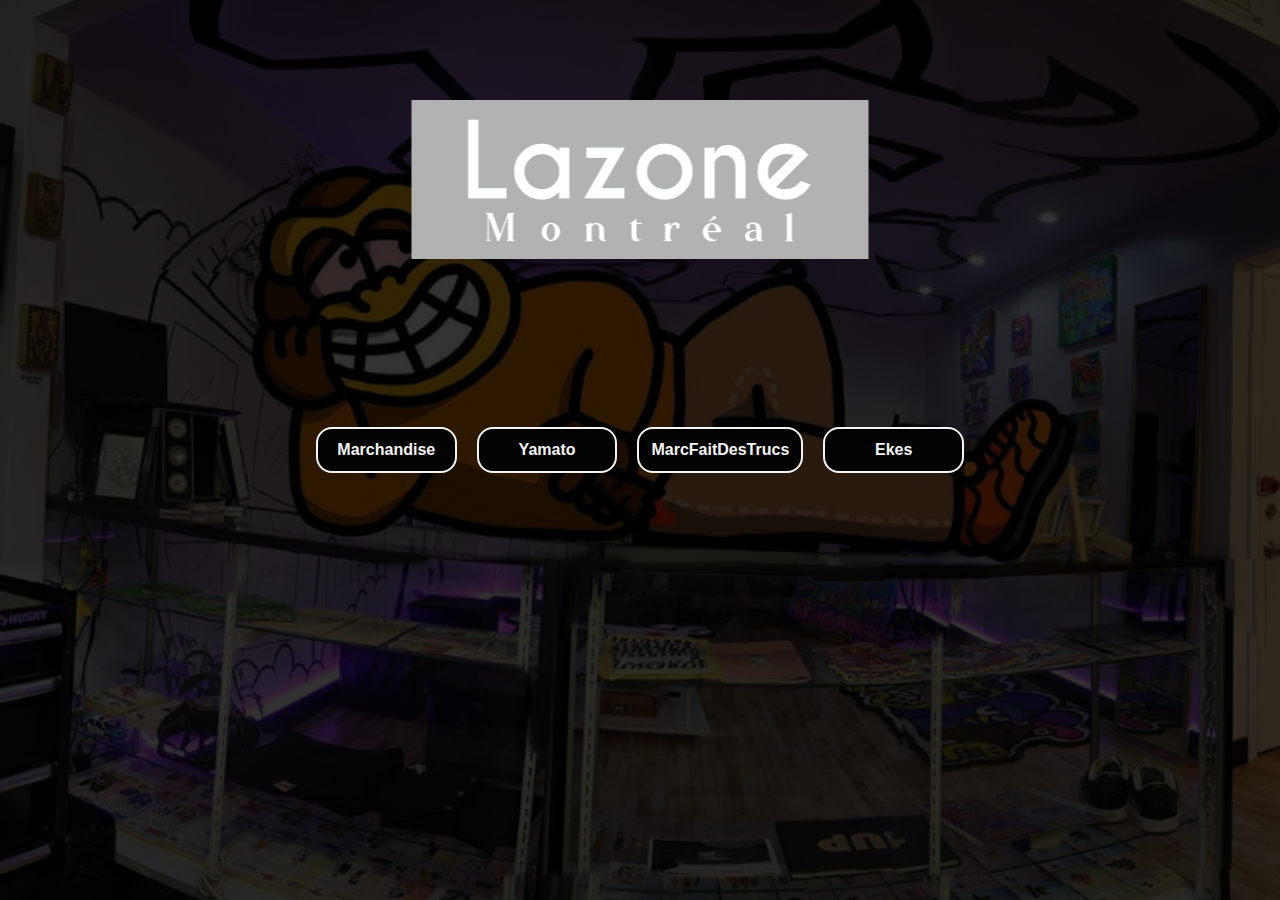
==== commit dce400f1: "Add files via upload" ====
--- a/index.html
+++ b/index.html
@@ -13,7 +13,7 @@
         <div class="dark">
         </div>
 
-        <img src="media/Lazone.title.png" alt="lazone Montreal" class="title">
+        <img src="media/lazone.title.png" alt="lazone Montreal" class="title">
         
         <div class="Button">
             <div class="container">
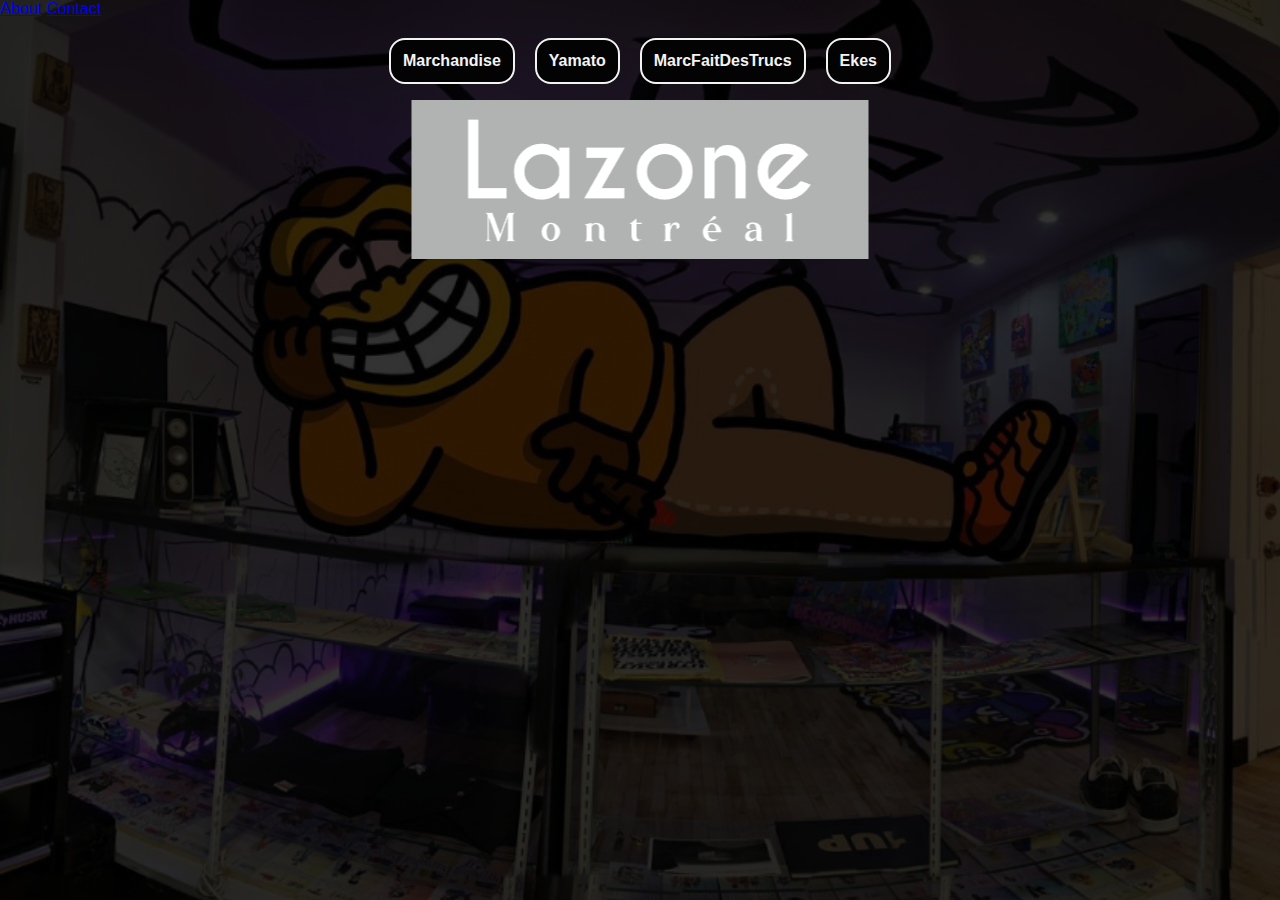
==== commit 8253158f: "Add files via upload" ====
--- a/index.html
+++ b/index.html
@@ -10,30 +10,40 @@
     </head>
     <body>
         
-        <div class="dark">
+        <div class="titre-container">
+            <img src="media/lazone.title.png" alt="lazone Montreal" class="title">
+            <div class="search">          
+                <a href="#" class="about">About</a> <a href="#">Contact</a>
+            </div>
         </div>
 
-        <img src="media/lazone.title.png" alt="lazone Montreal" class="title">
-        
-        <div class="Button">
-            <div class="container">
-                <div class="Logomarchand"></div>
-                <a href="code/marchandise/toilesMarchandise.html" class="link">Marchandise</a>
-            </div>
+        <div class="limit">
+            <div class="Button">
+                <div class="margin">
+                    <div class="container">
+                        <div class="Logomarchand"></div>
+                        <a href="code/marchandise/toilesMarchandise.html" class="link">Marchandise</a>
+                    </div>
+                </div>
 
-            <div class="container">
-                <div class="Logoyamato"></div>
-                <a href="code/yamato/toilesYamato.html" class="link">Yamato</a>
-            </div>
-
-            <div class="container">
-                <div class="Logomarc"></div>
-                <a href="code/marcfaitdestrucs/toilesMarcFaitDesTrucs.html" class="link">MarcFaitDesTrucs</a>
-            </div>
-
-            <div class="container">
-                <div class="Logoekes"></div>
-                <a href="code/ekes/toilesEkes.html" class="link">Ekes</a>
+                <div class="margin">
+                    <div class="container">
+                        <div class="Logoyamato"></div>
+                        <a href="code/yamato/toilesYamato.html" class="link">Yamato</a>
+                    </div>
+                </div> 
+                <div class="margin">   
+                    <div class="container">
+                        <div class="Logomarc"></div>
+                        <a href="code/marcfaitdestrucs/toilesMarcFaitDesTrucs.html" class="link">MarcFaitDesTrucs</a>
+                    </div>
+                </div>
+                <div class="margin">
+                    <div class="container">
+                        <div class="Logoekes"></div>
+                        <a href="code/ekes/toilesEkes.html" class="link">Ekes</a>
+                    </div>
+                </div>
             </div>
         </div>
 
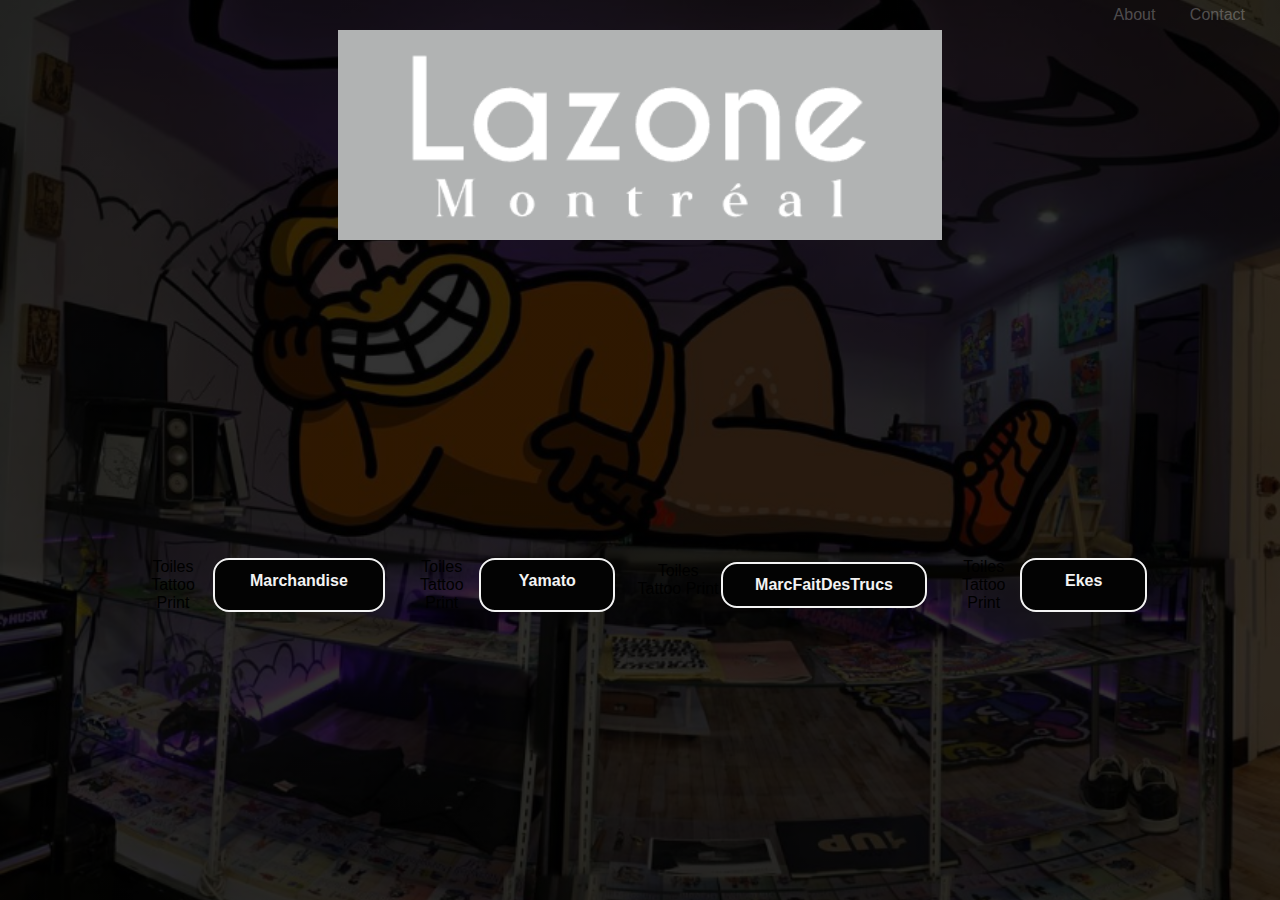
==== commit 190486ea: "Add files via upload" ====
--- a/index.html
+++ b/index.html
@@ -22,6 +22,11 @@
                 <div class="margin">
                     <div class="container">
                         <div class="Logomarchand"></div>
+                        <div class="Drop">
+                            <a>Toiles</a>
+                            <a>Tattoo</a>
+                            <a>Print</a>
+                        </div>
                         <a href="code/marchandise/toilesMarchandise.html" class="link">Marchandise</a>
                     </div>
                 </div>
@@ -29,18 +34,33 @@
                 <div class="margin">
                     <div class="container">
                         <div class="Logoyamato"></div>
+                        <div class="Drop">
+                            <a>Toiles</a>
+                            <a>Tattoo</a>
+                            <a>Print</a>
+                        </div>
                         <a href="code/yamato/toilesYamato.html" class="link">Yamato</a>
                     </div>
                 </div> 
                 <div class="margin">   
                     <div class="container">
                         <div class="Logomarc"></div>
+                        <div class="Drop">
+                            <a>Toiles</a>
+                            <a>Tattoo</a>
+                            <a>Print</a>
+                        </div>
                         <a href="code/marcfaitdestrucs/toilesMarcFaitDesTrucs.html" class="link">MarcFaitDesTrucs</a>
                     </div>
                 </div>
                 <div class="margin">
                     <div class="container">
                         <div class="Logoekes"></div>
+                        <div class="Drop">
+                            <a>Toiles</a>
+                            <a>Tattoo</a>
+                            <a>Print</a>
+                        </div>
                         <a href="code/ekes/toilesEkes.html" class="link">Ekes</a>
                     </div>
                 </div>
--- a/code/acceuil.css
+++ b/code/acceuil.css
@@ -14,27 +14,62 @@
     background-position: center;
 }
 
+.titre-container{
+    position: relative;
+    display: flex;
+    justify-content: center;
+    height:30vh
+}
+.title{
+    margin: 30px;
+    max-width: 100%;
+    display: block;
+}
+.search{
+    display: inline;
+    position: absolute;
+    top: 6px;
+    right: 20px;
+}
+.search a{
+    position: relative;
+    display: inline;
+    text-decoration: none;
+    margin: 15px;
+    color: rgba(255, 255, 255, 0.274);
+    transition: all 0.2s ease-in-out;
+}
+.search a:hover{
+    color: azure;
+}
+
+.limit{
+    display: flex;
+    align-items: center;
+    height:70vh;
+}
 .Button{
+    width: 100%;
     display: flex;
     justify-content: center;
     align-items: center;
     min-height: inherit;
     flex-direction: column;
 }
-
-.title{
-    max-width: 90%;
-    position: absolute;
-    left: 50%;
-    transform: translateX(-50%);
-    top: 100px;
+.container{
+    display: flex;
+    justify-content: center;
+    min-width: fit-content;
+    position: relative;
+    width: 30%;
+    margin: 0 20px;
+    text-align: center;
+    animation: link-load 0.6s ease-out;
 }
-
 .link{
     margin: 20px 0;
     display: block;
-    width: 100%;
-    min-width: fit-content;
+    width: fit-content;
     padding: 12px;
     text-decoration: none;
     font-weight: bold;
@@ -42,23 +77,23 @@
     border: 2px solid rgb(243, 243, 243);
     color: rgb(243, 243, 243);
     background-color: rgb(3, 3, 3);
-    transition: all linear 0.1s;
+    transition: all linear 0.2s;
 }
-
 .link:hover{
     background-color: rgb(243, 243, 243);
     border: 2px solid rgb(243, 243, 243);
     color: black;
 }
-
 .Logomarchand, .Logoekes, .Logomarc, .Logoyamato{
+    z-index: -1;
     background-size: cover;
     background-position: center;
     position: absolute;
+    bottom: 40px;
+    width: 85%;
     left: 7.5%;
-    bottom: 66px;
-    width: 85%;
     height: 0px;
+    border-radius: 8px;
     transition: height 0.5s ease-in-out;
 }
 .Logomarchand{
@@ -66,8 +101,6 @@
 }
 .Logoyamato{
     background-image: url(../media/yamato.logo.png);
-    width: 80%;
-    left: 10%;
 }
 .Logomarc{
     background-image: url(../media/marc.logo.png);
@@ -77,36 +110,30 @@
 }
 
 
-.container{
-    min-width: fit-content;
-    position: relative;
-    width: 30%;
-    margin: 0 20px;
-    text-align: center;
-    animation: link-load 0.6s ease-out;
-
-}
-
-
 @media screen and (min-width: 1000px) {
     .Button{
         flex-direction: row;
     }
     .container{
         margin: 10px;
-        width: 11%;
+        width: 200px;
+    }
+    .link{
+        margin: 0px 0;
+        width: 100%;
+        min-width: fit-content;
     }
     .container:hover .Logomarchand{
-        height: 150%;
+        height: 170px;
     }
     .container:hover .Logoyamato{
-        height: 150%;
+        height: 170px;
     }
     .container:hover .Logomarc{
-        height: 180%;
+        height: 170px;
     }
     .container:hover .Logoekes{
-        height: 150%;
+        height: 170px;
     }
 }
 
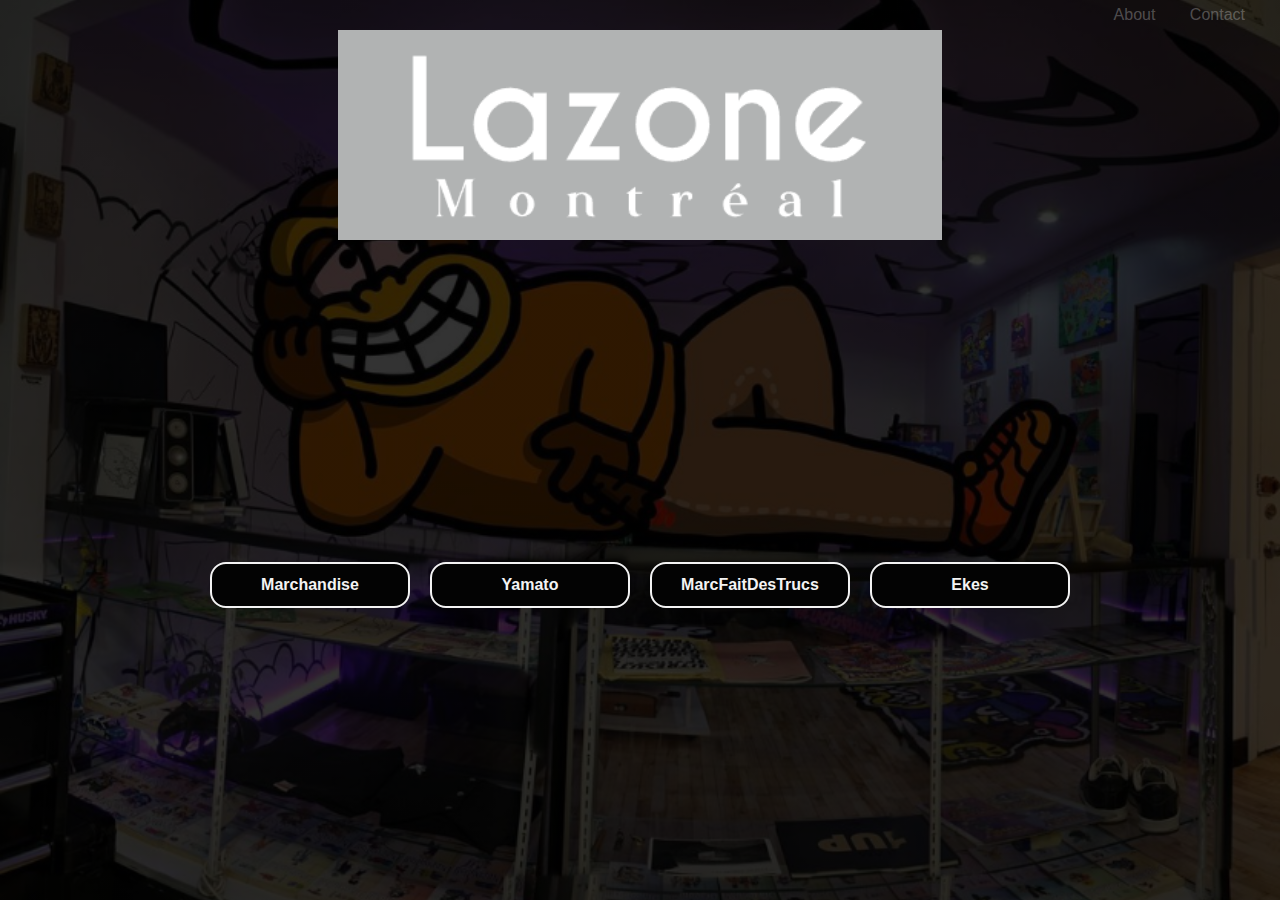
==== commit e48eb7ae: "Add files via upload" ====
--- a/index.html
+++ b/index.html
@@ -1,12 +1,15 @@
 <!DOCTYPE html>
 <html lang="en">
     <head>
+        <title>LaZone Tattoo's Website (Marchandise, Ekes, Yamato, MarcFaitDesTrucs)</title>
+        <link rel="icon" type="image/x-icon" href="../../media/favicon.ico">
+        <meta name="keywords" content="Lazone, Lazone tattoo, marchandise, lazone, tattoo, marchandise tattoo,">
+        <meta name="description" content="Online website for Lazone Tattoo shop situed in Montreal, selling canvas online, contact me on Instagram for more information @marchandise.tt">
+        <meta name="author" content="Delprog">
         <meta charset="UTF-8">
         <meta http-equiv="X-UA-Compatible" content="IE=edge">
         <meta name="viewport" content="width=device-width, initial-scale=1.0">
         <link rel="stylesheet" href="code/acceuil.css">
-        <link rel="icon" type="image/x-icon" href="media/favicon.ico">
-        <title>Acceuil Lazone Montreal</title>
     </head>
     <body>
         
@@ -23,9 +26,9 @@
                     <div class="container">
                         <div class="Logomarchand"></div>
                         <div class="Drop">
-                            <a>Toiles</a>
-                            <a>Tattoo</a>
-                            <a>Print</a>
+                            <div class="dropcontainer tattoo"><a href="code/marchandise/tattooMarchandise.html">Tattoo</a></div>
+                            <div class="dropcontainer"><a href="code/marchandise/toilesMarchandise.html">Toiles</a></div>
+                            <div class="dropcontainer"><a href="#">Print</a></div>
                         </div>
                         <a href="code/marchandise/toilesMarchandise.html" class="link">Marchandise</a>
                     </div>
@@ -35,33 +38,33 @@
                     <div class="container">
                         <div class="Logoyamato"></div>
                         <div class="Drop">
-                            <a>Toiles</a>
-                            <a>Tattoo</a>
-                            <a>Print</a>
+                            <div class="dropcontainer tattoo"><a href="code/yamato/yamatotattoo.html">Tattoo</a></div>
+                            <div class="dropcontainer"><a href="#">Toiles</a></div>
+                            <div class="dropcontainer"><a href="#">Print</a></div>
                         </div>
-                        <a href="code/yamato/toilesYamato.html" class="link">Yamato</a>
+                        <a href="code/yamato/yamatotattoo.html" class="link">Yamato</a>
                     </div>
                 </div> 
                 <div class="margin">   
                     <div class="container">
                         <div class="Logomarc"></div>
                         <div class="Drop">
-                            <a>Toiles</a>
-                            <a>Tattoo</a>
-                            <a>Print</a>
+                            <div class="dropcontainer tattoo"><a href="code/marcfaitdestrucs/marctattoo.html">Tattoo</a></div>
+                            <div class="dropcontainer "><a href="#">Toiles</a></div>
+                            <div class="dropcontainer"><a href="#">Print</a></div>
                         </div>
-                        <a href="code/marcfaitdestrucs/toilesMarcFaitDesTrucs.html" class="link">MarcFaitDesTrucs</a>
+                        <a href="code/marcfaitdestrucs/marctattoo.html" class="link">MarcFaitDesTrucs</a>
                     </div>
                 </div>
                 <div class="margin">
                     <div class="container">
                         <div class="Logoekes"></div>
                         <div class="Drop">
-                            <a>Toiles</a>
-                            <a>Tattoo</a>
-                            <a>Print</a>
+                            <div class="dropcontainer tattoo"><a href="code/ekes/ekestattoo.html">Tattoo</a></div>
+                            <div class="dropcontainer"><a href="#">Toiles</a></div>
+                            <div class="dropcontainer"><a href="#">Print</a></div>
                         </div>
-                        <a href="code/ekes/toilesEkes.html" class="link">Ekes</a>
+                        <a href="code/ekes/ekestattoo.html" class="link">Ekes</a>
                     </div>
                 </div>
             </div>
--- a/code/acceuil.css
+++ b/code/acceuil.css
@@ -92,9 +92,10 @@
     bottom: 40px;
     width: 85%;
     left: 7.5%;
-    height: 0px;
+    height: 0;
+    transform-origin: bottom;
     border-radius: 8px;
-    transition: height 0.5s ease-in-out;
+    transition: height 0.5s ease-in-out 0.8s;
 }
 .Logomarchand{
     background-image: url(../media/marchandise.logo.png);
@@ -107,6 +108,25 @@
 }
 .Logoekes{
     background-image: url(../media/ekes.logo.png);
+}
+
+.Drop{
+    background-color: white;
+    z-index: -1;
+    position: absolute;
+    top: 20px;
+    width: 85%;
+    left: 7.5%;
+    height: 0;
+    border-radius: 8px;
+    transition: height 0.5s ease-in-out 0.8s; 
+}
+.Drop a{
+    opacity: 0;
+    display: block;
+    text-align: center;
+    margin: 30px;
+    transition: opacity 0.3s ease-in-out 0.4s ;
 }
 
 
@@ -123,17 +143,12 @@
         width: 100%;
         min-width: fit-content;
     }
-    .container:hover .Logomarchand{
+    .container:hover .Logomarchand, .container:hover .Logoyamato, .container:hover .Logomarc, .container:hover .Logoekes, .container:hover .Drop {
         height: 170px;
+        transition:height .5s ease-out 0s; 
     }
-    .container:hover .Logoyamato{
-        height: 170px;
-    }
-    .container:hover .Logomarc{
-        height: 170px;
-    }
-    .container:hover .Logoekes{
-        height: 170px;
+    .container:hover .Drop a{
+        opacity: 1;
     }
 }
 
@@ -146,4 +161,4 @@
         transform: translateY(0%);
         opacity: 1;
     }
-}+}
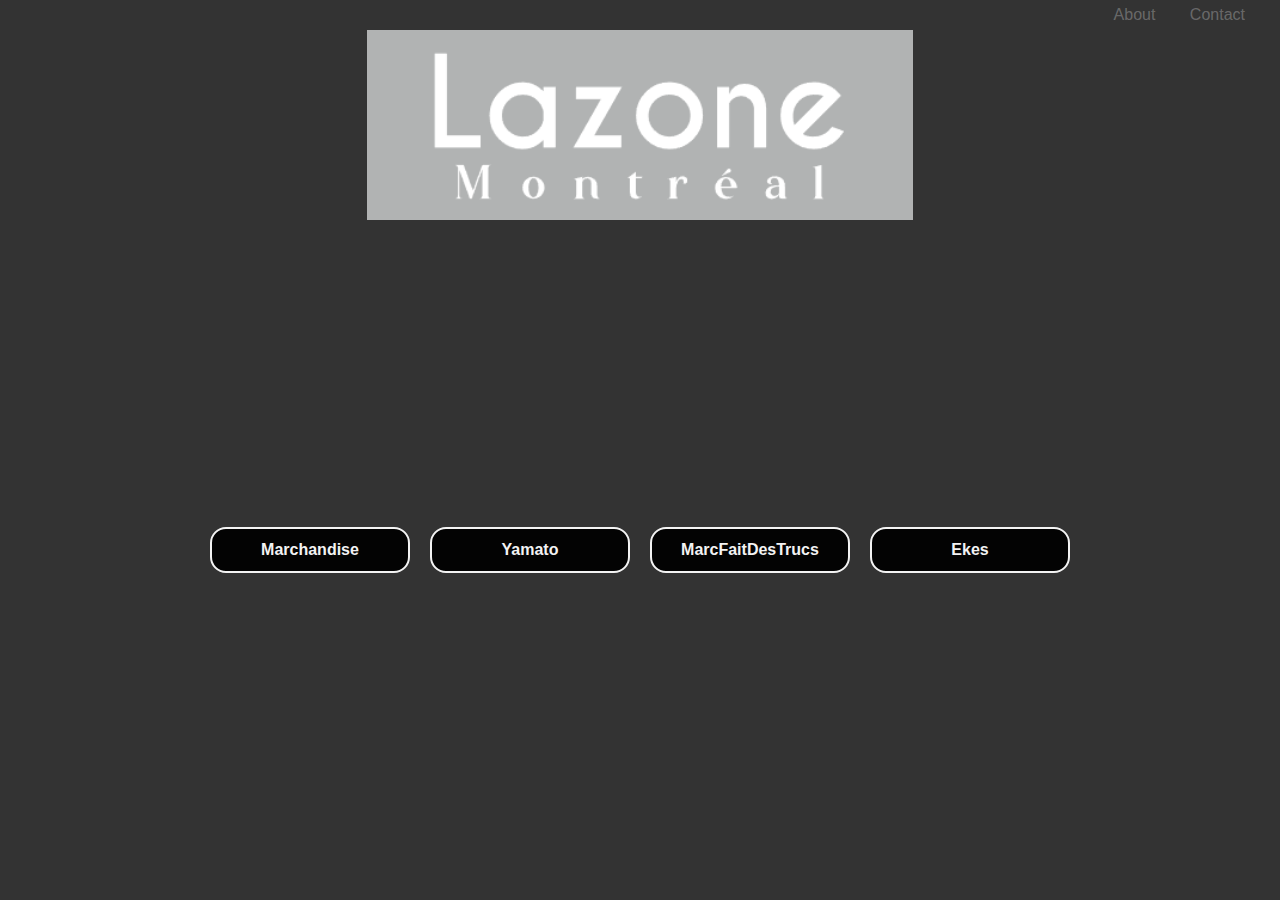
==== commit 54b288e3: "Add files via upload" ====
--- a/index.html
+++ b/index.html
@@ -3,16 +3,15 @@
     <head>
         <title>LaZone Tattoo's Website (Marchandise, Ekes, Yamato, MarcFaitDesTrucs)</title>
         <link rel="icon" type="image/x-icon" href="../../media/favicon.ico">
-        <meta name="keywords" content="Lazone, Lazone tattoo, marchandise, lazone, tattoo, marchandise tattoo,">
-        <meta name="description" content="Online website for Lazone Tattoo shop situed in Montreal, selling canvas online, contact me on Instagram for more information @marchandise.tt">
-        <meta name="author" content="Delprog">
+        <meta name="keywords" content="Lazone, Lazone tattoo, lazone, tattoo, Lazone-tattoo, Ekes, MarcFaitDesTrucs, Yamato, Marchandise">
+        <meta name="description" content="Online website for Lazone Tattoo shop located in Montreal. 4 Tattoer, Marchandise, Ekes, Yamato and MarcFaitDesTrucs">
+        <meta name="author" content="ADB">
         <meta charset="UTF-8">
         <meta http-equiv="X-UA-Compatible" content="IE=edge">
         <meta name="viewport" content="width=device-width, initial-scale=1.0">
         <link rel="stylesheet" href="code/acceuil.css">
     </head>
     <body>
-        
         <div class="titre-container">
             <img src="media/lazone.title.png" alt="lazone Montreal" class="title">
             <div class="search">          
@@ -30,7 +29,7 @@
                             <div class="dropcontainer"><a href="code/marchandise/toilesMarchandise.html">Toiles</a></div>
                             <div class="dropcontainer"><a href="#">Print</a></div>
                         </div>
-                        <a href="code/marchandise/toilesMarchandise.html" class="link">Marchandise</a>
+                        <a href="code/marchandise/tattooMarchandise.html" class="link">Marchandise</a>
                     </div>
                 </div>
 
--- a/code/acceuil.css
+++ b/code/acceuil.css
@@ -9,7 +9,7 @@
 body{
     margin: 0;
     min-height: 100vh;
-    background-image: linear-gradient(rgba(0, 0, 0, 0.801),rgba(0, 0, 0, 0.801)) ,url(../media/lazone.photo.png);
+    background-image: linear-gradient(rgba(0, 0, 0, 0.801),rgba(0, 0, 0, 0.801)) ,url(../media/studio.JPG);
     background-size: cover;
     background-position: center;
 }
@@ -18,7 +18,7 @@
     position: relative;
     display: flex;
     justify-content: center;
-    height:30vh
+    height:250px;
 }
 .title{
     margin: 30px;
@@ -46,7 +46,8 @@
 .limit{
     display: flex;
     align-items: center;
-    height:70vh;
+    height:600px;
+    min-height: fit-content;
 }
 .Button{
     width: 100%;
@@ -64,7 +65,7 @@
     width: 30%;
     margin: 0 20px;
     text-align: center;
-    animation: link-load 0.6s ease-out;
+    animation: link-load 0.6s ease-out forwards;
 }
 .link{
     margin: 20px 0;
@@ -95,7 +96,7 @@
     height: 0;
     transform-origin: bottom;
     border-radius: 8px;
-    transition: height 0.5s ease-in-out 0.8s;
+    transition: height 0.5s ease-in-out;
 }
 .Logomarchand{
     background-image: url(../media/marchandise.logo.png);
@@ -110,24 +111,38 @@
     background-image: url(../media/ekes.logo.png);
 }
 
+
 .Drop{
+    overflow: hidden;
     background-color: white;
     z-index: -1;
     position: absolute;
-    top: 20px;
+    top: 40px;
     width: 85%;
     left: 7.5%;
     height: 0;
     border-radius: 8px;
-    transition: height 0.5s ease-in-out 0.8s; 
+    transition: height 0.5s ease-in-out ; 
 }
 .Drop a{
+    width: 100%;
+    padding-top: 12.5%;
+    text-decoration: none;
+    color: black;
     opacity: 0;
     display: block;
     text-align: center;
-    margin: 30px;
-    transition: opacity 0.3s ease-in-out 0.4s ;
+    transition: opacity 150ms ease-in-out 0.1s;
 }
+.tattoo{
+    margin-top: 5px;
+}
+
+.dropcontainer{
+    display: flex;
+    height: 33%;
+}
+
 
 
 @media screen and (min-width: 1000px) {
@@ -139,14 +154,23 @@
         width: 200px;
     }
     .link{
-        margin: 0px 0;
+        margin: 0;
         width: 100%;
         min-width: fit-content;
     }
-    .container:hover .Logomarchand, .container:hover .Logoyamato, .container:hover .Logomarc, .container:hover .Logoekes, .container:hover .Drop {
-        height: 170px;
-        transition:height .5s ease-out 0s; 
+
+    .container:hover .Logomarchand, 
+    .container:hover .Logoyamato, 
+    .container:hover .Logomarc, 
+    .container:hover .Logoekes, 
+    .container:hover .Drop,
+    .Drop:hover{
+        height: 190px; 
     }
+    .dropcontainer:hover{
+        background-color: rgba(0, 0, 0, 0.151);
+    }
+
     .container:hover .Drop a{
         opacity: 1;
     }
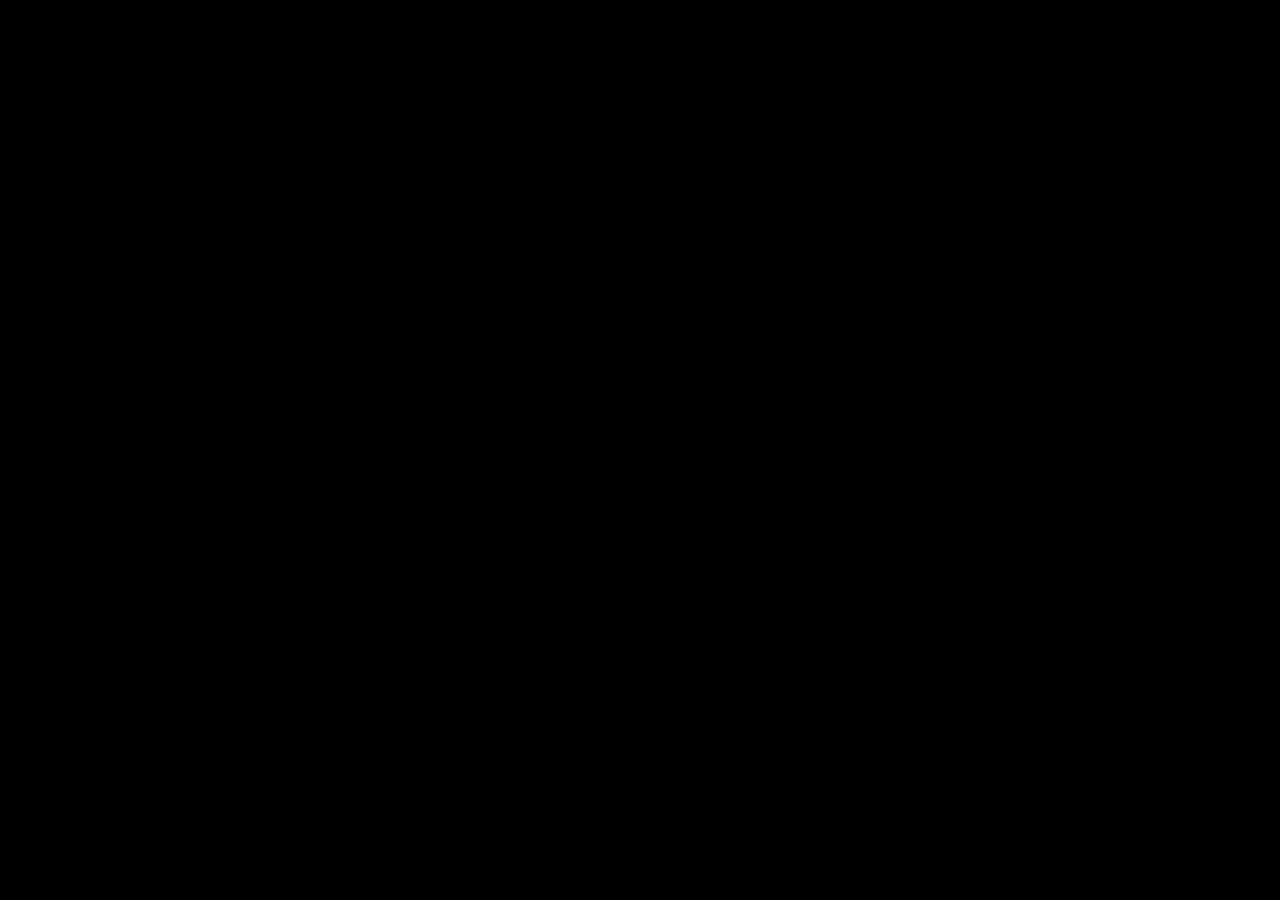
==== commit e51c6b1a: "Add files via upload" ====
--- a/index.html
+++ b/index.html
@@ -12,10 +12,11 @@
         <link rel="stylesheet" href="code/acceuil.css">
     </head>
     <body>
+        <div class="loading"></div>
         <div class="titre-container">
             <img src="media/lazone.title.png" alt="lazone Montreal" class="title">
             <div class="search">          
-                <a href="#" class="about">About</a> <a href="#">Contact</a>
+                <a href="#" class="about">About</a>
             </div>
         </div>
 
@@ -27,7 +28,6 @@
                         <div class="Drop">
                             <div class="dropcontainer tattoo"><a href="code/marchandise/tattooMarchandise.html">Tattoo</a></div>
                             <div class="dropcontainer"><a href="code/marchandise/toilesMarchandise.html">Toiles</a></div>
-                            <div class="dropcontainer"><a href="#">Print</a></div>
                         </div>
                         <a href="code/marchandise/tattooMarchandise.html" class="link">Marchandise</a>
                     </div>
@@ -37,33 +37,30 @@
                     <div class="container">
                         <div class="Logoyamato"></div>
                         <div class="Drop">
-                            <div class="dropcontainer tattoo"><a href="code/yamato/yamatotattoo.html">Tattoo</a></div>
+                            <div class="dropcontainer tattoo"><a href="#">Tattoo</a></div>
                             <div class="dropcontainer"><a href="#">Toiles</a></div>
-                            <div class="dropcontainer"><a href="#">Print</a></div>
                         </div>
-                        <a href="code/yamato/yamatotattoo.html" class="link">Yamato</a>
+                        <a href="#" class="link">Yamato</a>
                     </div>
                 </div> 
                 <div class="margin">   
                     <div class="container">
                         <div class="Logomarc"></div>
                         <div class="Drop">
-                            <div class="dropcontainer tattoo"><a href="code/marcfaitdestrucs/marctattoo.html">Tattoo</a></div>
+                            <div class="dropcontainer tattoo"><a href="#">Tattoo</a></div>
                             <div class="dropcontainer "><a href="#">Toiles</a></div>
-                            <div class="dropcontainer"><a href="#">Print</a></div>
                         </div>
-                        <a href="code/marcfaitdestrucs/marctattoo.html" class="link">MarcFaitDesTrucs</a>
+                        <a href="#" class="link">MarcFaitDesTrucs</a>
                     </div>
                 </div>
                 <div class="margin">
                     <div class="container">
                         <div class="Logoekes"></div>
                         <div class="Drop">
-                            <div class="dropcontainer tattoo"><a href="code/ekes/ekestattoo.html">Tattoo</a></div>
+                            <div class="dropcontainer tattoo"><a href="#">Tattoo</a></div>
                             <div class="dropcontainer"><a href="#">Toiles</a></div>
-                            <div class="dropcontainer"><a href="#">Print</a></div>
                         </div>
-                        <a href="code/ekes/ekestattoo.html" class="link">Ekes</a>
+                        <a href="#" class="link">Ekes</a>
                     </div>
                 </div>
             </div>
--- a/code/acceuil.css
+++ b/code/acceuil.css
@@ -6,6 +6,18 @@
 
 
 /*------------------PHOTO AND DARK--------------------*/
+.loading{
+    position: absolute;
+    background-color: black;
+    inset: 0;
+    z-index: 100;
+    animation: load 1s ease-out forwards 0.5s;
+}
+@keyframes load {
+    from{opacity: 1;}   
+    to{opacity: 0;
+    visibility: hidden;}   
+}
 body{
     margin: 0;
     min-height: 100vh;
@@ -25,6 +37,8 @@
     max-width: 100%;
     display: block;
 }
+
+/*---------------Search-------------------*/
 .search{
     display: inline;
     position: absolute;
@@ -36,13 +50,14 @@
     display: inline;
     text-decoration: none;
     margin: 15px;
-    color: rgba(255, 255, 255, 0.274);
+    color: rgba(255, 255, 255, 0.411);
     transition: all 0.2s ease-in-out;
 }
 .search a:hover{
     color: azure;
 }
 
+/*----------------Main----------------*/
 .limit{
     display: flex;
     align-items: center;
@@ -65,9 +80,11 @@
     width: 30%;
     margin: 0 20px;
     text-align: center;
-    animation: link-load 0.6s ease-out forwards;
+    visibility: hidden;
+    animation: link-load 0.6s ease-out forwards 0.7s;
 }
 .link{
+    text-shadow: 0px 0px 3px white;
     margin: 20px 0;
     display: block;
     width: fit-content;
@@ -84,6 +101,7 @@
     background-color: rgb(243, 243, 243);
     border: 2px solid rgb(243, 243, 243);
     color: black;
+    text-shadow: 0px 0px 1.5px black;
 }
 .Logomarchand, .Logoekes, .Logomarc, .Logoyamato{
     z-index: -1;
@@ -140,7 +158,7 @@
 
 .dropcontainer{
     display: flex;
-    height: 33%;
+    height: 50%;
 }
 
 
@@ -162,10 +180,11 @@
     .container:hover .Logomarchand, 
     .container:hover .Logoyamato, 
     .container:hover .Logomarc, 
-    .container:hover .Logoekes, 
-    .container:hover .Drop,
-    .Drop:hover{
+    .container:hover .Logoekes{
         height: 190px; 
+    }
+    .container:hover .Drop, .Drop:hover{
+        height: 125px; 
     }
     .dropcontainer:hover{
         background-color: rgba(0, 0, 0, 0.151);
@@ -178,10 +197,12 @@
 
 @keyframes link-load{
     from{
+        visibility: visible;
         transform: translateY(-200%);
         opacity: 0;
     }
     to{
+        visibility: visible;
         transform: translateY(0%);
         opacity: 1;
     }
